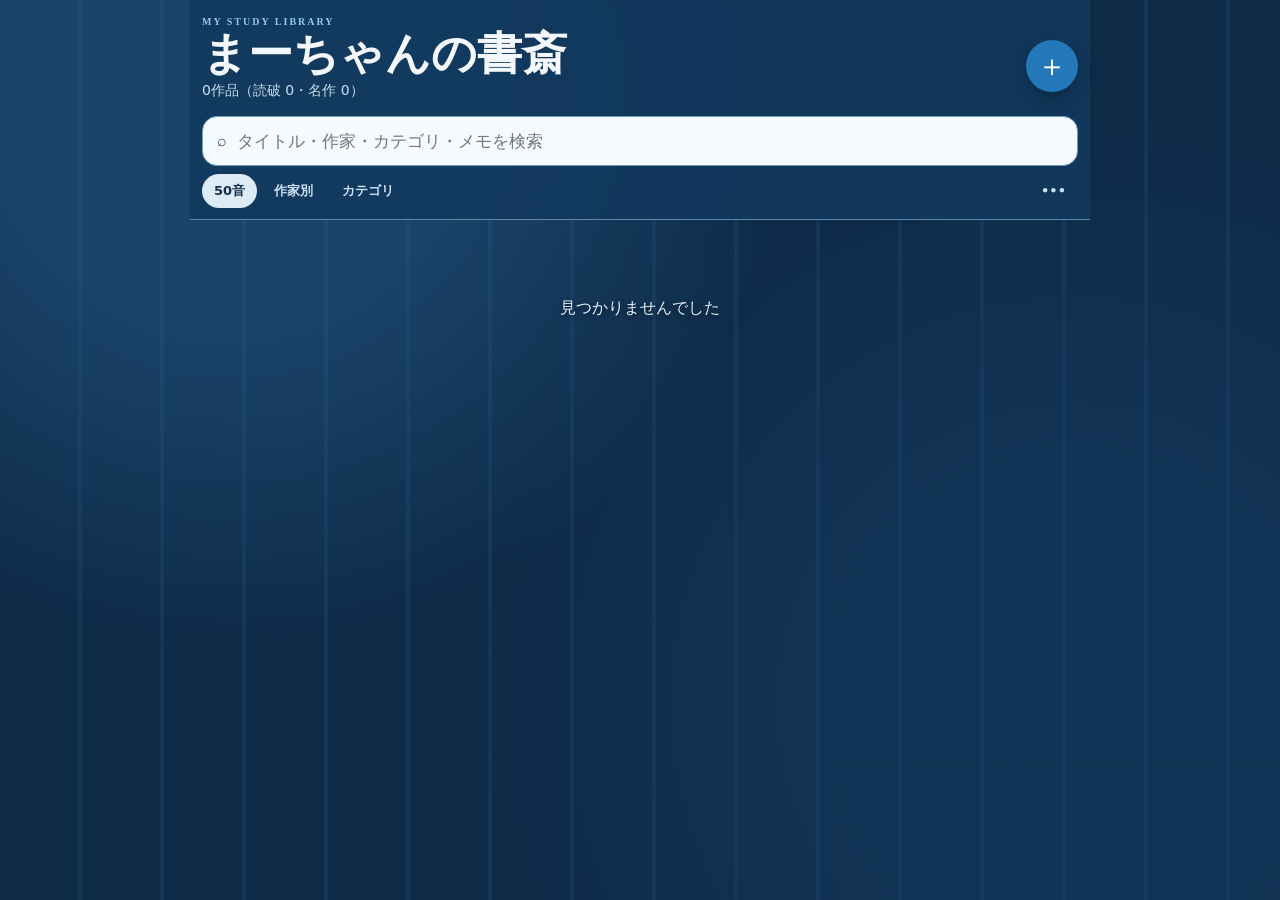
==== novel/index.html @ 9b1dfd7d "Add offline novel Android app" ====
<!doctype html>
<html lang="ja">
<head>
<meta charset="utf-8">
<meta name="viewport" content="width=device-width,initial-scale=1,viewport-fit=cover">
<meta name="theme-color" content="#173a63">
<title>まーちゃんの書斎</title>
<meta name="application-name" content="まーちゃんの書斎">
<link rel="icon" type="image/png" sizes="256x256" href="[data-uri]">
<meta name="gonbee-icon-marker" content="1">
<script src="xlsx.full.min.js"></script>
<style>
:root{
  --ink:#17324d;--muted:#61788f;--paper:#e9f2fa;--card:#f8fbff;
  --accent:#2477b8;--accent-dark:#155486;--line:#b7cde0;
  --navy:#102f50;--gold:#b8862b;--green:#347768
}
*{box-sizing:border-box}
html,body{margin:0;min-height:100%;color:var(--ink);font-family:"Hiragino Sans","Yu Gothic",system-ui,sans-serif}
body{
  background-color:#0d2b49;
  background-image:
    radial-gradient(circle at 18% 10%,#2d689a66 0 18%,transparent 42%),
    radial-gradient(circle at 84% 78%,#163f6766 0 20%,transparent 46%),
    repeating-linear-gradient(90deg,#0e2b48 0 78px,#123657 78px 82px);
  background-attachment:fixed
}
button,input,textarea{font:inherit}
button{cursor:pointer}
main{width:100%;max-width:900px;min-height:100dvh;margin:auto;padding-bottom:32px}
header{
  position:sticky;z-index:3;top:0;padding:calc(16px + env(safe-area-inset-top)) 12px 11px;
  color:#f4f8fc;background:#12395ee9;backdrop-filter:blur(16px);
  border-bottom:1px solid #5f86a8
}
.eyebrow{color:#8fc9f0;font:700 10px Georgia;letter-spacing:.2em}
.title{display:flex;align-items:center;justify-content:space-between;gap:8px;margin:3px 0 13px}
.title>div{min-width:0}
h1{margin:0;font:700 clamp(31px,7.5vw,45px)/1.08 Georgia,"Yu Mincho",serif;white-space:nowrap}
.title p{margin:3px 0;color:#c7dced;font-size:14px}
.add{
  flex:none;width:52px;height:52px;border:0;border-radius:50%;color:#fff;background:var(--accent);
  font-size:30px;box-shadow:0 8px 20px #071b2c77
}
.search{
  display:flex;align-items:center;gap:8px;height:50px;padding:0 14px;border:1px solid #769bb9;
  border-radius:15px;color:#244866;background:#f5faff
}
.search input{min-width:0;flex:1;border:0;outline:0;color:var(--ink);background:transparent;font-size:17px}
.toolbar{display:flex;align-items:center;justify-content:space-between;gap:8px;margin-top:8px}
.sort{display:flex;gap:5px;overflow-x:auto;scrollbar-width:none}
.sort::-webkit-scrollbar{display:none}
.sort button,.data{
  flex:none;padding:8px 12px;border:0;border-radius:99px;color:#cbe0f0;background:transparent;
  font-size:13px;font-weight:800
}
.sort .active{color:#14304a;background:#dcebf6}
#list{padding:6px 4px}
.group{
  margin:15px 8px 3px;color:#d8e9f6;font:700 14px "Yu Mincho",serif;
  letter-spacing:.06em;text-shadow:0 2px 4px #071a2c
}
.card{
  display:flex;align-items:center;gap:10px;min-height:84px;margin:6px 0;padding:9px 10px;
  border:1px solid var(--line);border-radius:18px;background:#f7fbfff4;
  box-shadow:0 9px 28px #061b2d66
}
.info{min-width:0;flex:1;display:flex;gap:10px;padding:5px 0;border:0;text-align:left;background:transparent}
.mark{width:5px;flex:none;border-radius:4px;background:var(--accent)}
.text{min-width:0;display:flex;flex-direction:column;justify-content:center}
.name-row{min-width:0;display:flex;align-items:center;flex-wrap:wrap;gap:6px}
.text strong,.text small{overflow:hidden;text-overflow:ellipsis}
.text strong{min-width:0;font-family:"Yu Mincho",Georgia,serif;font-size:19px;white-space:nowrap}
.text small{margin-top:5px;color:var(--muted);font-size:13px;white-space:nowrap}
.badge{flex:none;padding:3px 7px;border-radius:99px;color:#fff;font-style:normal;font-size:10px;font-weight:900}
.finished{background:var(--green)}
.masterpiece{color:#fff8dc;background:var(--gold)}
.part-checks{
  flex:none;display:flex;gap:3px;padding:5px;border:1px solid #a8c2d8;border-radius:12px;
  background:#e4f0f8
}
.part-checks label{
  display:grid;place-items:center;width:34px;height:39px;border-radius:8px;color:#4c6b83;
  background:#f7fbff;font-size:12px;font-weight:900
}
.part-checks label:has(input:checked){color:#fff;background:var(--accent-dark)}
.part-checks input{position:absolute;opacity:0;pointer-events:none}
.empty{padding:72px 10px;text-align:center;color:#e4f1fa;text-shadow:0 2px 5px #07192a}
dialog{
  width:min(calc(100% - 24px),520px);max-height:calc(100dvh - 22px);margin:auto auto 11px;padding:22px;
  overflow:auto;border:1px solid #8fb1cc;border-radius:25px;color:var(--ink);background:#edf6fc;
  box-shadow:0 24px 80px #04152588
}
dialog::backdrop{background:#07192ab8;backdrop-filter:blur(3px)}
.dh{display:flex;justify-content:space-between;align-items:start;margin-bottom:17px}
.dh h2{margin:0;font:700 27px Georgia,"Yu Mincho",serif}
.dh button{width:40px;height:40px;border:0;border-radius:50%;color:#244b6b;background:#d7e8f5;font-size:23px}
.field{display:block;margin:13px 0;color:#4f7089;font-size:13px;font-weight:800}
.field input,.field textarea{
  width:100%;margin-top:6px;padding:13px;border:1px solid #a9c4d9;border-radius:13px;
  color:var(--ink);background:#fbfdff;font-size:16px
}
.two-fields{display:grid;grid-template-columns:1fr 1fr;gap:10px}
.section-label{margin:18px 0 8px;color:#355d7b;font-size:13px;font-weight:900}
.check-grid{display:grid;grid-template-columns:repeat(3,1fr);gap:7px}
.check-grid.categories{grid-template-columns:repeat(2,1fr)}
.check-tile{
  display:flex;align-items:center;gap:7px;min-height:44px;padding:9px;border:1px solid #a9c4d9;
  border-radius:12px;background:#e3eff8;font-size:13px;font-weight:800
}
.check-tile input{width:19px;height:19px;accent-color:var(--accent)}
.status-fields{display:grid;grid-template-columns:1fr 1fr;gap:8px;margin-top:9px}
.status-fields .check-tile{min-height:50px;font-size:15px}
.primary,.danger,.import,.help{
  display:block;width:100%;margin-top:10px;padding:14px;border:0;border-radius:14px;
  text-align:center;font-weight:900
}
.primary{color:#fff;background:var(--accent)}
.danger{color:#a3323b;background:#ffe8ec}
.import,.help{color:#244c6b;background:#d9e9f5}
.import input{display:none}
.note{color:#55748c;font-size:13px;line-height:1.7}
.toast{
  position:fixed;z-index:10;left:50%;bottom:24px;transform:translateX(-50%);
  padding:11px 17px;border-radius:99px;color:#fff;background:#102f50ee;font-size:14px;white-space:nowrap
}
@media(max-width:480px){
  header{padding:calc(9px + env(safe-area-inset-top)) 8px 7px}
  .eyebrow{display:none}.title{margin:0 0 7px}h1{font-size:31px}.title p{font-size:13px}
  .add{width:48px;height:48px}.search{height:46px}.toolbar{margin-top:4px}
  .sort button,.data{padding:7px 10px;font-size:12px}#list{padding:3px 4px}
  .card{gap:7px;min-height:67px;margin:4px 0;padding:6px 7px}
  .text strong{font-size:17px}.text small{font-size:12px}
  .part-checks{gap:2px;padding:3px}.part-checks label{width:29px;height:36px;font-size:11px}
  dialog{width:calc(100% - 16px);padding:19px}.dh h2{font-size:28px}
  .field{font-size:14px}.field input,.field textarea{padding:13px;font-size:17px}
  .two-fields{grid-template-columns:1fr}.check-grid.categories{grid-template-columns:1fr 1fr}
}
@media(max-width:360px){
  .part-checks label{width:26px}.text strong{font-size:16px}.badge{padding:2px 5px}
}
</style>
</head>
<body><main>
<header>
  <div class="eyebrow">MY STUDY LIBRARY</div>
  <div class="title"><div><h1>まーちゃんの書斎</h1><p id="summary"></p></div><button class="add" onclick="openEdit()" aria-label="作品を追加">＋</button></div>
  <label class="search">⌕ <input id="search" placeholder="タイトル・作家・カテゴリ・メモを検索" oninput="render()"></label>
  <div class="toolbar">
    <div class="sort">
      <button data-sort="kana" class="active">50音</button>
      <button data-sort="author">作家別</button>
      <button data-sort="category">カテゴリ</button>
    </div>
    <button class="data" onclick="dataDialog.showModal()" aria-label="データ管理">•••</button>
  </div>
</header>
<div id="list"></div>
</main>

<dialog id="editDialog">
  <div class="dh"><h2 id="dialogTitle">作品を追加</h2><button onclick="editDialog.close()" aria-label="閉じる">×</button></div>
  <label class="field">タイトル<input id="title" autocomplete="off"></label>
  <label class="field">タイトルのよみ（50音順に使用）<input id="titleKana" placeholder="例：こころ" autocomplete="off"></label>
  <div class="two-fields">
    <label class="field">作家<input id="author" autocomplete="off"></label>
    <label class="field">作家のよみ<input id="authorKana" placeholder="例：なつめ そうせき" autocomplete="off"></label>
  </div>
  <div class="section-label">分冊</div>
  <div class="check-grid">
    <label class="check-tile"><input id="partUpper" type="checkbox"><span>上巻</span></label>
    <label class="check-tile"><input id="partMiddle" type="checkbox"><span>中巻</span></label>
    <label class="check-tile"><input id="partLower" type="checkbox"><span>下巻</span></label>
  </div>
  <div class="section-label">カテゴリ（複数選択可）</div>
  <div id="categoryChoices" class="check-grid categories"></div>
  <div class="status-fields">
    <label class="check-tile"><input id="masterpiece" type="checkbox"><span>名作</span></label>
    <label class="check-tile"><input id="finished" type="checkbox"><span>読破</span></label>
  </div>
  <label class="field">メモ<textarea id="memo" rows="2"></textarea></label>
  <div class="section-label">出版社（複数選択可）</div>
  <div id="publisherChoices" class="check-grid categories"></div>
  <label class="field">その他の出版社・自由記載<input id="publisherOther" placeholder="一覧にない出版社など"></label>
  <label class="field">詳細<textarea id="details" rows="3" placeholder="感想・貸出先などを自由に入力"></textarea></label>
  <button class="primary" onclick="save()">保存</button>
  <button id="deleteBtn" class="danger" onclick="removeItem()">この作品を削除</button>
</dialog>

<dialog id="dataDialog">
  <div class="dh"><h2>データ管理</h2><button onclick="dataDialog.close()" aria-label="閉じる">×</button></div>
  <p class="note">作品データはこの端末内へ自動保存されます。漫画版とは別の領域です。機種変更や再インストールの前にはバックアップを保存してください。</p>
  <button class="primary" onclick="backup()">端末へバックアップを保存</button>
  <label class="import">バックアップを読み込む<input type="file" accept=".json,application/json" onchange="restore(event)"></label>
  <label class="import">Excelから作品を追加<input type="file" accept=".xlsx,.xls,.csv,application/vnd.openxmlformats-officedocument.spreadsheetml.sheet,application/vnd.ms-excel,text/csv" onchange="importExcel(event)"></label>
  <p class="note">Excelは1列目だけでも読み込めます。見出しを付ける場合は「タイトル、作家、タイトルよみ、作家よみ、カテゴリ、出版社、上巻、中巻、下巻、名作、読破、メモ、詳細」に対応します。</p>
  <button class="help" onclick="alert('通常データは端末内へ自動保存されます。バックアップは日付入りのJSONファイルとして保存できます。Excelの作品は現在の一覧へ追加され、同じタイトルと作家の重複は除外されます。')">データ管理の使い方</button>
</dialog>
<div id="toast" class="toast" hidden></div>

<script>
const KEY="novel-study-mobile-v1";
const CATEGORY_OPTIONS=[
  "文学","恋愛","ミステリー","SF","ファンタジー","歴史・時代","ホラー",
  "青春","冒険","エッセイ","ノンフィクション","児童・YA","その他"
];
const PUBLISHER_OPTIONS=[
  "新潮社","文藝春秋","講談社","集英社","小学館","KADOKAWA","幻冬舎",
  "中央公論新社","早川書房","東京創元社","筑摩書房","岩波書店",
  "河出書房新社","徳間書店","光文社","双葉社","宝島社","PHP研究所","ポプラ社"
];
let items=[];
try{
  const saved=JSON.parse(localStorage.getItem(KEY));
  if(Array.isArray(saved))items=saved.map(normalizeItem);
}catch{}
let sort="kana",editing=null,cloudSaveTimer,timer;

const $=id=>document.getElementById(id);
const esc=s=>String(s??"").replace(/[&<>"']/g,c=>({"&":"&amp;","<":"&lt;",">":"&gt;",'"':"&quot;","'":"&#39;"}[c]));
const newId=()=>globalThis.crypto?.randomUUID?.()||("novel-"+Date.now()+"-"+Math.random().toString(36).slice(2));
const now=()=>new Date().toISOString();
const text=v=>String(v??"").trim();
const bool=v=>{
  if(typeof v==="boolean")return v;
  return /^(1|true|yes|y|on|○|〇|済|あり|有|読破|読了)$/i.test(text(v));
};
function normalizeItem(x={}){
  return{
    id:text(x.id)||newId(),title:text(x.title),titleKana:text(x.titleKana),
    author:text(x.author),authorKana:text(x.authorKana),memo:text(x.memo),details:text(x.details),
    categories:Array.isArray(x.categories)?[...new Set(x.categories.map(text).filter(Boolean))]:[],
    publishers:Array.isArray(x.publishers)?[...new Set(x.publishers.map(text).filter(Boolean))]:[],
    publisherOther:text(x.publisherOther||x.publisher),
    partUpper:!!x.partUpper,partMiddle:!!x.partMiddle,partLower:!!x.partLower,
    masterpiece:!!x.masterpiece,finished:!!(x.finished??x.completed),
    updatedAt:text(x.updatedAt)||now()
  };
}
function allCategories(){
  return[...new Set([...CATEGORY_OPTIONS,...items.flatMap(x=>x.categories||[])])];
}
function persist(){
  try{localStorage.setItem(KEY,JSON.stringify(items))}catch{}
  if(globalThis.google?.script?.run){
    clearTimeout(cloudSaveTimer);
    cloudSaveTimer=setTimeout(()=>google.script.run
      .withSuccessHandler(()=>toast("保存しました"))
      .withFailureHandler(()=>toast("保存に失敗しました"))
      .saveItems(items),120);
  }
}
function loadFromCloud(){
  if(!globalThis.google?.script?.run)return;
  google.script.run.withSuccessHandler(saved=>{
    if(Array.isArray(saved)&&saved.length){
      items=saved.map(normalizeItem);
      try{localStorage.setItem(KEY,JSON.stringify(items))}catch{}
      render();toast("保存データを読み込みました");
    }else if(items.length){
      persist();
    }
  }).withFailureHandler(()=>toast("保存データを読み込めませんでした")).loadItems();
}
function sortKey(x,mode){
  if(mode==="author")return x.authorKana||x.author||"（作家未登録）";
  if(mode==="category")return x.categories?.[0]||"未分類";
  return x.titleKana||x.title;
}
function groupKey(x){
  if(sort==="author")return x.author||"作家未登録";
  if(sort==="category")return x.categories?.[0]||"未分類";
  return"";
}
function render(){
  const q=$("search").value.trim().toLowerCase();
  let shown=items.filter(x=>[
    x.title,x.titleKana,x.author,x.authorKana,(x.categories||[]).join(" "),
    (x.publishers||[]).join(" "),x.publisherOther,x.memo,x.details
  ].join(" ").toLowerCase().includes(q));
  shown.sort((a,b)=>{
    const first=sortKey(a,sort).localeCompare(sortKey(b,sort),"ja");
    return first||sortKey(a,"kana").localeCompare(sortKey(b,"kana"),"ja");
  });
  const finished=items.filter(x=>x.finished).length;
  const masterpieces=items.filter(x=>x.masterpiece).length;
  $("summary").textContent=`${items.length}作品（読破 ${finished}・名作 ${masterpieces}）`;
  let previous="";
  $("list").innerHTML=shown.length?shown.map(x=>{
    const group=groupKey(x);
    const heading=group&&group!==previous?`<div class="group">${esc(group)}</div>`:"";
    previous=group;
    const sub=[
      x.author||"作家未登録",
      x.categories?.length?x.categories.join("・"):"未分類",
      [...(x.publishers||[]),x.publisherOther].filter(Boolean).join("・")||"出版社未登録",
      x.memo||x.details||"メモなし"
    ].join(" ・ ");
    return`${heading}<article class="card" data-id="${esc(x.id)}">
      <button class="info edit-item" aria-label="${esc(x.title)}を編集">
        <span class="mark"></span><span class="text">
          <span class="name-row"><strong>${esc(x.title)}</strong>
            ${x.masterpiece?'<em class="badge masterpiece">名作</em>':""}
            ${x.finished?'<em class="badge finished">読破</em>':""}
          </span>
          <small>${esc(sub)}</small>
        </span>
      </button>
      <div class="part-checks" aria-label="分冊">
        ${partCheckbox("partUpper","上",x.partUpper)}
        ${partCheckbox("partMiddle","中",x.partMiddle)}
        ${partCheckbox("partLower","下",x.partLower)}
      </div>
    </article>`;
  }).join(""):'<div class="empty">見つかりませんでした</div>';
  document.querySelectorAll(".edit-item").forEach(button=>{
    button.onclick=()=>openEdit(button.closest("[data-id]").dataset.id);
  });
  document.querySelectorAll(".part-checks input").forEach(input=>{
    input.onchange=()=>{
      const card=input.closest("[data-id]");
      togglePart(card.dataset.id,input.dataset.part,input.checked);
    };
  });
}
function partCheckbox(part,label,checked){
  return`<label><input type="checkbox" data-part="${part}" ${checked?"checked":""}><span>${label}</span></label>`;
}
document.querySelectorAll("[data-sort]").forEach(button=>{
  button.onclick=()=>{
    sort=button.dataset.sort;
    document.querySelectorAll("[data-sort]").forEach(x=>x.classList.toggle("active",x===button));
    render();
  };
});
function togglePart(id,part,checked){
  items=items.map(x=>x.id===id?{...x,[part]:checked,updatedAt:now()}:x);
  persist();render();
}
function renderCategoryChoices(selected=[]){
  const chosen=new Set(selected);
  $("categoryChoices").innerHTML=allCategories().map((category,i)=>
    `<label class="check-tile"><input type="checkbox" value="${esc(category)}" ${chosen.has(category)?"checked":""}><span>${esc(category)}</span></label>`
  ).join("");
}
function renderPublisherChoices(selected=[]){
  const chosen=new Set(selected);
  $("publisherChoices").innerHTML=PUBLISHER_OPTIONS.map(publisher=>
    `<label class="check-tile"><input type="checkbox" value="${esc(publisher)}" ${chosen.has(publisher)?"checked":""}><span>${esc(publisher)}</span></label>`
  ).join("");
}
function toHiragana(value){
  return String(value||"").replace(/[\u30a1-\u30f6]/g,ch=>
    String.fromCharCode(ch.charCodeAt(0)-0x60)
  );
}
function connectImeReading(sourceId,readingId){
  const source=$(sourceId),reading=$(readingId);
  let lastKana="";
  source.addEventListener("compositionupdate",event=>{
    const candidate=String(event.data||"");
    if(candidate&&/^[\p{Script=Hiragana}\p{Script=Katakana}ー・\s]+$/u.test(candidate)){
      lastKana=toHiragana(candidate);
    }
  });
  source.addEventListener("compositionend",()=>{
    if(!reading.value.trim()&&lastKana)reading.value=lastKana;
    lastKana="";
  });
}
function openEdit(id){
  editing=items.find(x=>x.id===id)||null;
  $("dialogTitle").textContent=editing?"作品を編集":"作品を追加";
  $("title").value=editing?.title||"";
  $("titleKana").value=editing?.titleKana||"";
  $("author").value=editing?.author||"";
  $("authorKana").value=editing?.authorKana||"";
  $("partUpper").checked=!!editing?.partUpper;
  $("partMiddle").checked=!!editing?.partMiddle;
  $("partLower").checked=!!editing?.partLower;
  $("masterpiece").checked=!!editing?.masterpiece;
  $("finished").checked=!!editing?.finished;
  $("memo").value=editing?.memo||"";
  $("details").value=editing?.details||"";
  $("publisherOther").value=editing?.publisherOther||"";
  renderCategoryChoices(editing?.categories||[]);
  renderPublisherChoices(editing?.publishers||[]);
  $("deleteBtn").hidden=!editing;
  editDialog.showModal();
  setTimeout(()=>$("title").focus(),0);
}
function save(){
  const title=text($("title").value);
  if(!title)return toast("タイトルを入力してください");
  const value=normalizeItem({
    ...(editing||{}),id:editing?.id||newId(),title,
    titleKana:text($("titleKana").value),author:text($("author").value),
    authorKana:text($("authorKana").value),
    categories:[...document.querySelectorAll("#categoryChoices input:checked")].map(x=>x.value),
    publishers:[...document.querySelectorAll("#publisherChoices input:checked")].map(x=>x.value),
    publisherOther:text($("publisherOther").value),
    partUpper:$("partUpper").checked,partMiddle:$("partMiddle").checked,partLower:$("partLower").checked,
    masterpiece:$("masterpiece").checked,finished:$("finished").checked,
    memo:text($("memo").value),details:text($("details").value),updatedAt:now()
  });
  if(editing)items=items.map(x=>x.id===editing.id?value:x);
  else items.unshift(value);
  persist();editDialog.close();render();toast("保存しました");
}
function removeItem(){
  if(editing&&confirm(`「${editing.title}」を削除しますか？`)){
    items=items.filter(x=>x.id!==editing.id);
    persist();editDialog.close();render();toast("削除しました");
  }
}
function backupData(){
  return{
    app:"まーちゃんの書斎",version:1,exportedAt:now(),
    items:items.map(normalizeItem)
  };
}
function backupCloud(){
  if(!globalThis.google?.script?.run)return toast("クラウドに接続できません");
  toast("バックアップを保存中です");
  google.script.run.withSuccessHandler(r=>toast(`${r.name} を保存しました`))
    .withFailureHandler(()=>toast("バックアップに失敗しました"))
    .backupToStore(backupData());
}
function restoreLatestCloud(){
  if(!globalThis.google?.script?.run)return toast("クラウドに接続できません");
  google.script.run.withSuccessHandler(r=>{
    if(!r||!Array.isArray(r.items))return toast("バックアップがありません");
    if(confirm(`${r.name}（${r.items.length}作品）から復元しますか？`)){
      items=r.items.map(normalizeItem);persist();render();dataDialog.close();toast("バックアップを復元しました");
    }
  }).withFailureHandler(()=>toast("バックアップを読み込めません")).loadLatestBackup();
}
async function backup(){
  const data=backupData(),date=new Date().toLocaleDateString("sv-SE");
  const name=`書斎_${date}_バックアップ.json`;
  const blob=new Blob([JSON.stringify(data,null,2)],{type:"application/json"});
  if(globalThis.AndroidBackup?.saveBackup){
    AndroidBackup.saveBackup(JSON.stringify(data,null,2),name);
    toast("バックアップの保存先を選んでください");
    return;
  }
  const file=new File([blob],name,{type:"application/json"});
  const shareData={files:[file],title:"まーちゃんの書斎 バックアップ"};
  const android=/Android/i.test(navigator.userAgent);
  if(navigator.canShare&&navigator.canShare(shareData)){
    try{await navigator.share(shareData);toast("共有・保存しました");return}
    catch(e){if(e.name==="AbortError")return;if(android){toast("バックアップを保存できませんでした");return}}
  }
  if(android){toast("バックアップを保存できませんでした");return}
  try{
    const a=document.createElement("a"),url=URL.createObjectURL(blob);
    a.href=url;a.download=name;document.body.appendChild(a);a.click();a.remove();
    setTimeout(()=>URL.revokeObjectURL(url),1000);toast("ダウンロードしました");
  }catch{toast("クラウドバックアップをご利用ください")}
}
async function restore(event){
  try{
    const file=event.target.files?.[0];
    if(!file)throw 0;
    const parsed=JSON.parse(await file.text());
    if(parsed.app&&parsed.app!=="まーちゃんの書斎"){
      event.target.value="";
      return toast("これは小説版のバックアップではありません");
    }
    if(!Array.isArray(parsed.items))throw 0;
    const restored=parsed.items.filter(x=>x&&x.title).map(normalizeItem);
    if(confirm(`${restored.length}作品のバックアップで現在のデータを置き換えますか？`)){
      items=restored;persist();render();dataDialog.close();toast("バックアップを復元しました");
    }
  }catch{toast("このファイルは読み込めません")}
  event.target.value="";
}
const HEADERS={
  title:["タイトル","作品名","書名","title"],
  author:["作家","著者","作者","author"],
  titleKana:["タイトルよみ","タイトル読み","よみ","ふりがな","titlekana"],
  authorKana:["作家よみ","作家読み","著者よみ","著者読み","authorkana"],
  categories:["カテゴリ","カテゴリー","ジャンル","category"],
  partUpper:["上巻","上"],partMiddle:["中巻","中"],partLower:["下巻","下"],
  masterpiece:["名作"],finished:["読破","読了"],
  memo:["メモ","memo"],details:["詳細","備考","details"],
  publishers:["出版社","発行元","publisher","publishers"],
  publisherOther:["出版社自由記載","その他出版社","publisherother"]
};
function headerMap(row){
  const result={};
  row.forEach((value,index)=>{
    const key=text(value).replace(/[\s　_-]/g,"").toLowerCase();
    for(const [field,aliases] of Object.entries(HEADERS)){
      if(aliases.some(alias=>alias.replace(/[\s　_-]/g,"").toLowerCase()===key))result[field]=index;
    }
  });
  return result;
}
function cell(row,map,field,fallback=""){
  const index=map[field];
  return index===undefined?fallback:row[index];
}
function parseCategories(value){
  return[...new Set(text(value).split(/[、,，／/|]+/).map(text).filter(Boolean))];
}
async function importExcel(event){
  try{
    const file=event.target.files?.[0];
    if(!file)throw 0;
    let rows=[];
    if(/\.csv$/i.test(file.name)){
      if(globalThis.XLSX){
        const book=XLSX.read(await file.arrayBuffer(),{type:"array"});
        rows=XLSX.utils.sheet_to_json(book.Sheets[book.SheetNames[0]],{header:1,defval:""});
      }else{
        rows=(await file.text()).split(/\r?\n/).map(line=>line.split(","));
      }
    }else{
      if(!globalThis.XLSX)throw new Error("Excel読込ライブラリを読み込めません");
      const book=XLSX.read(await file.arrayBuffer(),{type:"array"});
      rows=XLSX.utils.sheet_to_json(book.Sheets[book.SheetNames[0]],{header:1,defval:""});
    }
    rows=rows.filter(row=>Array.isArray(row)&&row.some(value=>text(value)));
    if(!rows.length)throw 0;
    let map=headerMap(rows[0]);
    const hasHeader=map.title!==undefined;
    if(!hasHeader)map={title:0,author:1};
    const imported=(hasHeader?rows.slice(1):rows).map(row=>normalizeItem({
      id:newId(),title:text(cell(row,map,"title")),author:text(cell(row,map,"author")),
      titleKana:text(cell(row,map,"titleKana")),authorKana:text(cell(row,map,"authorKana")),
      categories:parseCategories(cell(row,map,"categories")),
      publishers:parseCategories(cell(row,map,"publishers")),
      publisherOther:text(cell(row,map,"publisherOther")),
      partUpper:bool(cell(row,map,"partUpper")),partMiddle:bool(cell(row,map,"partMiddle")),
      partLower:bool(cell(row,map,"partLower")),masterpiece:bool(cell(row,map,"masterpiece")),
      finished:bool(cell(row,map,"finished")),memo:text(cell(row,map,"memo")),
      details:text(cell(row,map,"details")),updatedAt:now()
    })).filter(x=>x.title);
    const existing=new Set(items.map(x=>(x.title+"\u0000"+x.author).toLocaleLowerCase("ja")));
    const unique=imported.filter(x=>{
      const key=(x.title+"\u0000"+x.author).toLocaleLowerCase("ja");
      if(existing.has(key))return false;
      existing.add(key);return true;
    });
    if(!unique.length)return toast("追加できる新しい作品がありません");
    const skipped=imported.length-unique.length;
    const message=`${unique.length}作品を追加しますか？${skipped?`（重複 ${skipped}件を除外）`:""}`;
    if(confirm(message)){
      items=[...unique,...items];persist();render();dataDialog.close();
      toast(`${unique.length}作品を追加しました`);
    }
  }catch(error){
    toast(error?.message||"Excelファイルを読み込めません");
  }
  event.target.value="";
}
function toast(message){
  clearTimeout(timer);$("toast").textContent=message;$("toast").hidden=false;
  timer=setTimeout(()=>$("toast").hidden=true,2000);
}
connectImeReading("title","titleKana");
connectImeReading("author","authorKana");
render();
loadFromCloud();
</script>
</body>
</html>
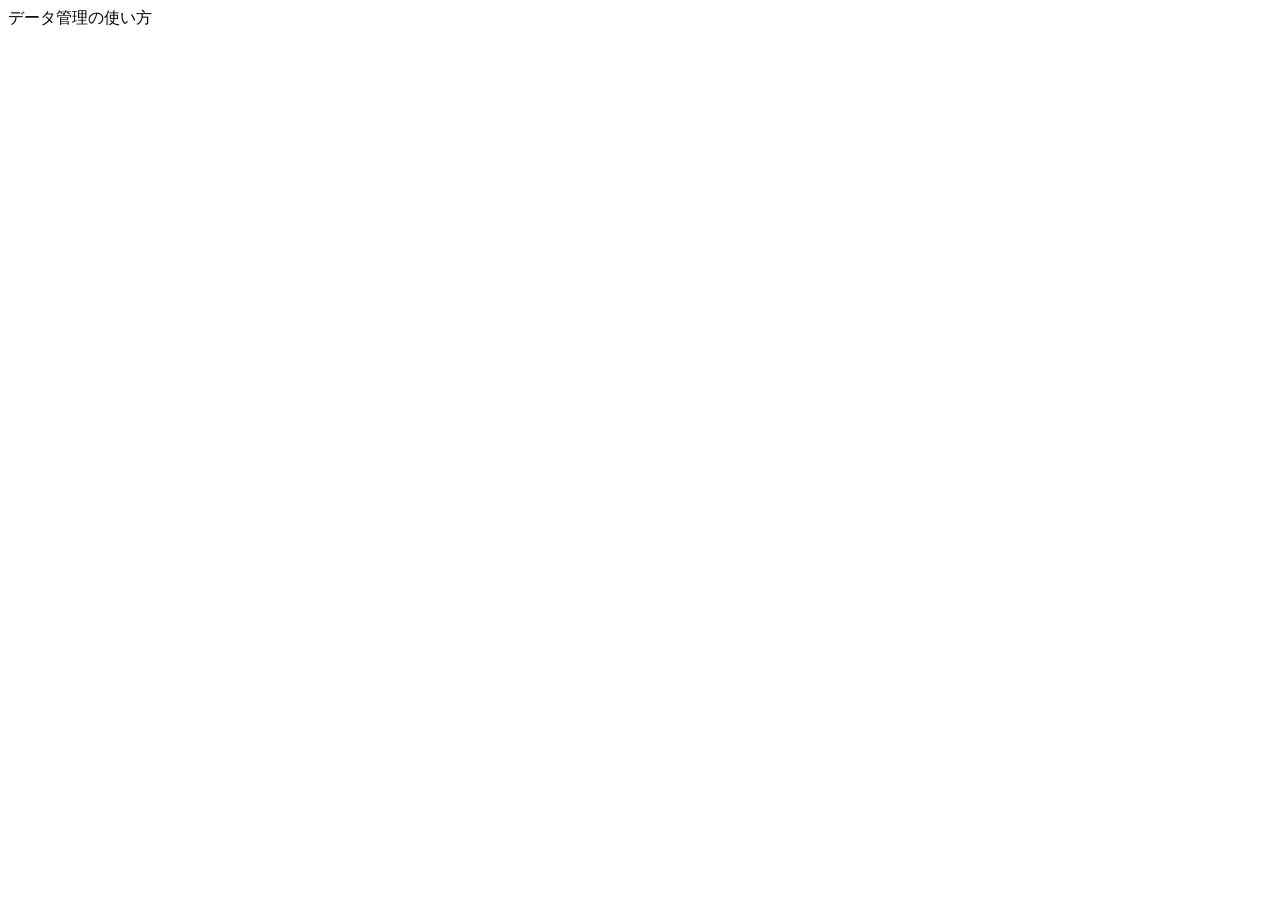
==== commit a38c3fcd: "書斎データの再起動時読込と永続保存を修正" ====
--- a/novel/index.html
+++ b/novel/index.html
@@ -6,195 +6,7 @@
 <meta name="theme-color" content="#173a63">
 <title>まーちゃんの書斎</title>
 <meta name="application-name" content="まーちゃんの書斎">
-<link rel="icon" type="image/png" sizes="256x256" href="[data-uri]">
-<meta name="gonbee-icon-marker" content="1">
-<script src="xlsx.full.min.js"></script>
-<style>
-:root{
-  --ink:#17324d;--muted:#61788f;--paper:#e9f2fa;--card:#f8fbff;
-  --accent:#2477b8;--accent-dark:#155486;--line:#b7cde0;
-  --navy:#102f50;--gold:#b8862b;--green:#347768
-}
-*{box-sizing:border-box}
-html,body{margin:0;min-height:100%;color:var(--ink);font-family:"Hiragino Sans","Yu Gothic",system-ui,sans-serif}
-body{
-  background-color:#0d2b49;
-  background-image:
-    radial-gradient(circle at 18% 10%,#2d689a66 0 18%,transparent 42%),
-    radial-gradient(circle at 84% 78%,#163f6766 0 20%,transparent 46%),
-    repeating-linear-gradient(90deg,#0e2b48 0 78px,#123657 78px 82px);
-  background-attachment:fixed
-}
-button,input,textarea{font:inherit}
-button{cursor:pointer}
-main{width:100%;max-width:900px;min-height:100dvh;margin:auto;padding-bottom:32px}
-header{
-  position:sticky;z-index:3;top:0;padding:calc(16px + env(safe-area-inset-top)) 12px 11px;
-  color:#f4f8fc;background:#12395ee9;backdrop-filter:blur(16px);
-  border-bottom:1px solid #5f86a8
-}
-.eyebrow{color:#8fc9f0;font:700 10px Georgia;letter-spacing:.2em}
-.title{display:flex;align-items:center;justify-content:space-between;gap:8px;margin:3px 0 13px}
-.title>div{min-width:0}
-h1{margin:0;font:700 clamp(31px,7.5vw,45px)/1.08 Georgia,"Yu Mincho",serif;white-space:nowrap}
-.title p{margin:3px 0;color:#c7dced;font-size:14px}
-.add{
-  flex:none;width:52px;height:52px;border:0;border-radius:50%;color:#fff;background:var(--accent);
-  font-size:30px;box-shadow:0 8px 20px #071b2c77
-}
-.search{
-  display:flex;align-items:center;gap:8px;height:50px;padding:0 14px;border:1px solid #769bb9;
-  border-radius:15px;color:#244866;background:#f5faff
-}
-.search input{min-width:0;flex:1;border:0;outline:0;color:var(--ink);background:transparent;font-size:17px}
-.toolbar{display:flex;align-items:center;justify-content:space-between;gap:8px;margin-top:8px}
-.sort{display:flex;gap:5px;overflow-x:auto;scrollbar-width:none}
-.sort::-webkit-scrollbar{display:none}
-.sort button,.data{
-  flex:none;padding:8px 12px;border:0;border-radius:99px;color:#cbe0f0;background:transparent;
-  font-size:13px;font-weight:800
-}
-.sort .active{color:#14304a;background:#dcebf6}
-#list{padding:6px 4px}
-.group{
-  margin:15px 8px 3px;color:#d8e9f6;font:700 14px "Yu Mincho",serif;
-  letter-spacing:.06em;text-shadow:0 2px 4px #071a2c
-}
-.card{
-  display:flex;align-items:center;gap:10px;min-height:84px;margin:6px 0;padding:9px 10px;
-  border:1px solid var(--line);border-radius:18px;background:#f7fbfff4;
-  box-shadow:0 9px 28px #061b2d66
-}
-.info{min-width:0;flex:1;display:flex;gap:10px;padding:5px 0;border:0;text-align:left;background:transparent}
-.mark{width:5px;flex:none;border-radius:4px;background:var(--accent)}
-.text{min-width:0;display:flex;flex-direction:column;justify-content:center}
-.name-row{min-width:0;display:flex;align-items:center;flex-wrap:wrap;gap:6px}
-.text strong,.text small{overflow:hidden;text-overflow:ellipsis}
-.text strong{min-width:0;font-family:"Yu Mincho",Georgia,serif;font-size:19px;white-space:nowrap}
-.text small{margin-top:5px;color:var(--muted);font-size:13px;white-space:nowrap}
-.badge{flex:none;padding:3px 7px;border-radius:99px;color:#fff;font-style:normal;font-size:10px;font-weight:900}
-.finished{background:var(--green)}
-.masterpiece{color:#fff8dc;background:var(--gold)}
-.part-checks{
-  flex:none;display:flex;gap:3px;padding:5px;border:1px solid #a8c2d8;border-radius:12px;
-  background:#e4f0f8
-}
-.part-checks label{
-  display:grid;place-items:center;width:34px;height:39px;border-radius:8px;color:#4c6b83;
-  background:#f7fbff;font-size:12px;font-weight:900
-}
-.part-checks label:has(input:checked){color:#fff;background:var(--accent-dark)}
-.part-checks input{position:absolute;opacity:0;pointer-events:none}
-.empty{padding:72px 10px;text-align:center;color:#e4f1fa;text-shadow:0 2px 5px #07192a}
-dialog{
-  width:min(calc(100% - 24px),520px);max-height:calc(100dvh - 22px);margin:auto auto 11px;padding:22px;
-  overflow:auto;border:1px solid #8fb1cc;border-radius:25px;color:var(--ink);background:#edf6fc;
-  box-shadow:0 24px 80px #04152588
-}
-dialog::backdrop{background:#07192ab8;backdrop-filter:blur(3px)}
-.dh{display:flex;justify-content:space-between;align-items:start;margin-bottom:17px}
-.dh h2{margin:0;font:700 27px Georgia,"Yu Mincho",serif}
-.dh button{width:40px;height:40px;border:0;border-radius:50%;color:#244b6b;background:#d7e8f5;font-size:23px}
-.field{display:block;margin:13px 0;color:#4f7089;font-size:13px;font-weight:800}
-.field input,.field textarea{
-  width:100%;margin-top:6px;padding:13px;border:1px solid #a9c4d9;border-radius:13px;
-  color:var(--ink);background:#fbfdff;font-size:16px
-}
-.two-fields{display:grid;grid-template-columns:1fr 1fr;gap:10px}
-.section-label{margin:18px 0 8px;color:#355d7b;font-size:13px;font-weight:900}
-.check-grid{display:grid;grid-template-columns:repeat(3,1fr);gap:7px}
-.check-grid.categories{grid-template-columns:repeat(2,1fr)}
-.check-tile{
-  display:flex;align-items:center;gap:7px;min-height:44px;padding:9px;border:1px solid #a9c4d9;
-  border-radius:12px;background:#e3eff8;font-size:13px;font-weight:800
-}
-.check-tile input{width:19px;height:19px;accent-color:var(--accent)}
-.status-fields{display:grid;grid-template-columns:1fr 1fr;gap:8px;margin-top:9px}
-.status-fields .check-tile{min-height:50px;font-size:15px}
-.primary,.danger,.import,.help{
-  display:block;width:100%;margin-top:10px;padding:14px;border:0;border-radius:14px;
-  text-align:center;font-weight:900
-}
-.primary{color:#fff;background:var(--accent)}
-.danger{color:#a3323b;background:#ffe8ec}
-.import,.help{color:#244c6b;background:#d9e9f5}
-.import input{display:none}
-.note{color:#55748c;font-size:13px;line-height:1.7}
-.toast{
-  position:fixed;z-index:10;left:50%;bottom:24px;transform:translateX(-50%);
-  padding:11px 17px;border-radius:99px;color:#fff;background:#102f50ee;font-size:14px;white-space:nowrap
-}
-@media(max-width:480px){
-  header{padding:calc(9px + env(safe-area-inset-top)) 8px 7px}
-  .eyebrow{display:none}.title{margin:0 0 7px}h1{font-size:31px}.title p{font-size:13px}
-  .add{width:48px;height:48px}.search{height:46px}.toolbar{margin-top:4px}
-  .sort button,.data{padding:7px 10px;font-size:12px}#list{padding:3px 4px}
-  .card{gap:7px;min-height:67px;margin:4px 0;padding:6px 7px}
-  .text strong{font-size:17px}.text small{font-size:12px}
-  .part-checks{gap:2px;padding:3px}.part-checks label{width:29px;height:36px;font-size:11px}
-  dialog{width:calc(100% - 16px);padding:19px}.dh h2{font-size:28px}
-  .field{font-size:14px}.field input,.field textarea{padding:13px;font-size:17px}
-  .two-fields{grid-template-columns:1fr}.check-grid.categories{grid-template-columns:1fr 1fr}
-}
-@media(max-width:360px){
-  .part-checks label{width:26px}.text strong{font-size:16px}.badge{padding:2px 5px}
-}
-</style>
-</head>
-<body><main>
-<header>
-  <div class="eyebrow">MY STUDY LIBRARY</div>
-  <div class="title"><div><h1>まーちゃんの書斎</h1><p id="summary"></p></div><button class="add" onclick="openEdit()" aria-label="作品を追加">＋</button></div>
-  <label class="search">⌕ <input id="search" placeholder="タイトル・作家・カテゴリ・メモを検索" oninput="render()"></label>
-  <div class="toolbar">
-    <div class="sort">
-      <button data-sort="kana" class="active">50音</button>
-      <button data-sort="author">作家別</button>
-      <button data-sort="category">カテゴリ</button>
-    </div>
-    <button class="data" onclick="dataDialog.showModal()" aria-label="データ管理">•••</button>
-  </div>
-</header>
-<div id="list"></div>
-</main>
-
-<dialog id="editDialog">
-  <div class="dh"><h2 id="dialogTitle">作品を追加</h2><button onclick="editDialog.close()" aria-label="閉じる">×</button></div>
-  <label class="field">タイトル<input id="title" autocomplete="off"></label>
-  <label class="field">タイトルのよみ（50音順に使用）<input id="titleKana" placeholder="例：こころ" autocomplete="off"></label>
-  <div class="two-fields">
-    <label class="field">作家<input id="author" autocomplete="off"></label>
-    <label class="field">作家のよみ<input id="authorKana" placeholder="例：なつめ そうせき" autocomplete="off"></label>
-  </div>
-  <div class="section-label">分冊</div>
-  <div class="check-grid">
-    <label class="check-tile"><input id="partUpper" type="checkbox"><span>上巻</span></label>
-    <label class="check-tile"><input id="partMiddle" type="checkbox"><span>中巻</span></label>
-    <label class="check-tile"><input id="partLower" type="checkbox"><span>下巻</span></label>
-  </div>
-  <div class="section-label">カテゴリ（複数選択可）</div>
-  <div id="categoryChoices" class="check-grid categories"></div>
-  <div class="status-fields">
-    <label class="check-tile"><input id="masterpiece" type="checkbox"><span>名作</span></label>
-    <label class="check-tile"><input id="finished" type="checkbox"><span>読破</span></label>
-  </div>
-  <label class="field">メモ<textarea id="memo" rows="2"></textarea></label>
-  <div class="section-label">出版社（複数選択可）</div>
-  <div id="publisherChoices" class="check-grid categories"></div>
-  <label class="field">その他の出版社・自由記載<input id="publisherOther" placeholder="一覧にない出版社など"></label>
-  <label class="field">詳細<textarea id="details" rows="3" placeholder="感想・貸出先などを自由に入力"></textarea></label>
-  <button class="primary" onclick="save()">保存</button>
-  <button id="deleteBtn" class="danger" onclick="removeItem()">この作品を削除</button>
-</dialog>
-
-<dialog id="dataDialog">
-  <div class="dh"><h2>データ管理</h2><button onclick="dataDialog.close()" aria-label="閉じる">×</button></div>
-  <p class="note">作品データはこの端末内へ自動保存されます。漫画版とは別の領域です。機種変更や再インストールの前にはバックアップを保存してください。</p>
-  <button class="primary" onclick="backup()">端末へバックアップを保存</button>
-  <label class="import">バックアップを読み込む<input type="file" accept=".json,application/json" onchange="restore(event)"></label>
-  <label class="import">Excelから作品を追加<input type="file" accept=".xlsx,.xls,.csv,application/vnd.openxmlformats-officedocument.spreadsheetml.sheet,application/vnd.ms-excel,text/csv" onchange="importExcel(event)"></label>
-  <p class="note">Excelは1列目だけでも読み込めます。見出しを付ける場合は「タイトル、作家、タイトルよみ、作家よみ、カテゴリ、出版社、上巻、中巻、下巻、名作、読破、メモ、詳細」に対応します。</p>
-  <button class="help" onclick="alert('通常データは端末内へ自動保存されます。バックアップは日付入りのJSONファイルとして保存できます。Excelの作品は現在の一覧へ追加され、同じタイトルと作家の重複は除外されます。')">データ管理の使い方</button>
+<link rel="icon" type="image/png" sizes="256x256" href="[data-uri]…30096 tokens truncated…help" onclick="alert('通常データは端末内へ自動保存されます。バックアップは日付入りのJSONファイルとして保存できます。Excelの作品は現在の一覧へ追加され、同じタイトルと作家の重複は除外されます。')">データ管理の使い方</button>
 </dialog>
 <div id="toast" class="toast" hidden></div>
 
@@ -210,11 +22,9 @@
   "河出書房新社","徳間書店","光文社","双葉社","宝島社","PHP研究所","ポプラ社"
 ];
 let items=[];
-try{
-  const saved=JSON.parse(localStorage.getItem(KEY));
-  if(Array.isArray(saved))items=saved.map(normalizeItem);
-}catch{}
 let sort="kana",editing=null,cloudSaveTimer,timer;
+let selectionMode=false;
+const selectedIds=new Set();
 
 const $=id=>document.getElementById(id);
 const esc=s=>String(s??"").replace(/[&<>"']/g,c=>({"&":"&amp;","<":"&lt;",">":"&gt;",'"':"&quot;","'":"&#39;"}[c]));
@@ -237,11 +47,38 @@
     updatedAt:text(x.updatedAt)||now()
   };
 }
+function parseStoredItems(raw){
+  if(!raw)return null;
+  try{
+    const parsed=JSON.parse(raw);
+    return Array.isArray(parsed)?parsed:null;
+  }catch{return null}
+}
+function saveToAndroid(){
+  if(!globalThis.AndroidData?.saveItems)return null;
+  try{return AndroidData.saveItems(JSON.stringify(items))!==false}
+  catch{return false}
+}
+function loadStoredItems(){
+  let nativeItems=null,localItems=null;
+  if(globalThis.AndroidData?.loadItems){
+    try{nativeItems=parseStoredItems(AndroidData.loadItems())}catch{}
+  }
+  try{localItems=parseStoredItems(localStorage.getItem(KEY))}catch{}
+  const saved=Array.isArray(nativeItems)?nativeItems:localItems;
+  if(Array.isArray(saved))items=saved.map(normalizeItem);
+
+  // 旧版のWebView保存データがあれば、初回だけAndroid専用領域へ移行する。
+  if(!Array.isArray(nativeItems)&&Array.isArray(localItems))saveToAndroid();
+}
+loadStoredItems();
 function allCategories(){
   return[...new Set([...CATEGORY_OPTIONS,...items.flatMap(x=>x.categories||[])])];
 }
 function persist(){
+  const nativeResult=saveToAndroid();
   try{localStorage.setItem(KEY,JSON.stringify(items))}catch{}
+  if(nativeResult===false)toast("端末への保存に失敗しました");
   if(globalThis.google?.script?.run){
     clearTimeout(cloudSaveTimer);
     cloudSaveTimer=setTimeout(()=>google.script.run
@@ -285,6 +122,9 @@
   const finished=items.filter(x=>x.finished).length;
   const masterpieces=items.filter(x=>x.masterpiece).length;
   $("summary").textContent=`${items.length}作品（読破 ${finished}・名作 ${masterpieces}）`;
+  document.body.classList.toggle("selecting",selectionMode);
+  $("selectionBar").hidden=!selectionMode;
+  $("selectionCount").textContent=`${selectedIds.size}作品を選択`;
   let previous="";
   $("list").innerHTML=shown.length?shown.map(x=>{
     const group=groupKey(x);
@@ -296,8 +136,10 @@
       [...(x.publishers||[]),x.publisherOther].filter(Boolean).join("・")||"出版社未登録",
       x.memo||x.details||"メモなし"
     ].join(" ・ ");
-    return`${heading}<article class="card" data-id="${esc(x.id)}">
-      <button class="info edit-item" aria-label="${esc(x.title)}を編集">
+    const selected=selectedIds.has(x.id);
+    return`${heading}<article class="card ${selected?"selected":""}" data-id="${esc(x.id)}">
+      <button class="info edit-item" aria-label="${esc(x.title)}を${selectionMode?"選択":"編集"}">
+        <span class="select-dot" aria-hidden="true">${selected?"✓":""}</span>
         <span class="mark"></span><span class="text">
           <span class="name-row"><strong>${esc(x.title)}</strong>
             ${x.masterpiece?'<em class="badge masterpiece">名作</em>':""}
@@ -313,15 +155,70 @@
       </div>
     </article>`;
   }).join(""):'<div class="empty">見つかりませんでした</div>';
-  document.querySelectorAll(".edit-item").forEach(button=>{
-    button.onclick=()=>openEdit(button.closest("[data-id]").dataset.id);
-  });
+  document.querySelectorAll(".edit-item").forEach(button=>bindLongPress(button));
   document.querySelectorAll(".part-checks input").forEach(input=>{
     input.onchange=()=>{
+      if(selectionMode)return;
       const card=input.closest("[data-id]");
       togglePart(card.dataset.id,input.dataset.part,input.checked);
     };
   });
+}
+function bindLongPress(button){
+  const id=button.closest("[data-id]").dataset.id;
+  let pressTimer=0,longPressed=false;
+  const cancel=()=>{if(pressTimer)clearTimeout(pressTimer);pressTimer=0};
+  button.onpointerdown=()=>{
+    if(selectionMode)return;
+    longPressed=false;
+    pressTimer=setTimeout(()=>{
+      longPressed=true;
+      enterSelection(id);
+      navigator.vibrate?.(35);
+    },550);
+  };
+  button.onpointerup=cancel;
+  button.onpointercancel=cancel;
+  button.onpointerleave=cancel;
+  button.oncontextmenu=event=>{
+    event.preventDefault();
+    if(!selectionMode)enterSelection(id);
+  };
+  button.onclick=event=>{
+    if(longPressed){event.preventDefault();longPressed=false;return}
+    if(selectionMode){toggleSelected(id);return}
+    openEdit(id);
+  };
+}
+function enterSelection(id){
+  selectionMode=true;
+  selectedIds.add(id);
+  render();
+}
+function toggleSelected(id){
+  if(selectedIds.has(id))selectedIds.delete(id);else selectedIds.add(id);
+  if(!selectedIds.size)return exitSelection();
+  render();
+}
+function selectAllShown(){
+  document.querySelectorAll("#list [data-id]").forEach(card=>selectedIds.add(card.dataset.id));
+  render();
+}
+function exitSelection(){
+  selectionMode=false;
+  selectedIds.clear();
+  render();
+}
+function deleteSelected(){
+  const count=selectedIds.size;
+  if(!count)return;
+  if(!confirm(`選択した${count}作品を削除しますか？`))return;
+  items=items.filter(x=>!selectedIds.has(x.id));
+  selectionMode=false;
+  selectedIds.clear();
+  persist();
+  render();
+  toast(`${count}作品を削除しました`);
 }
 function partCheckbox(part,label,checked){
   return`<label><input type="checkbox" data-part="${part}" ${checked?"checked":""}><span>${label}</span></label>`;
@@ -566,3 +463,4 @@
 </script>
 </body>
 </html>
+
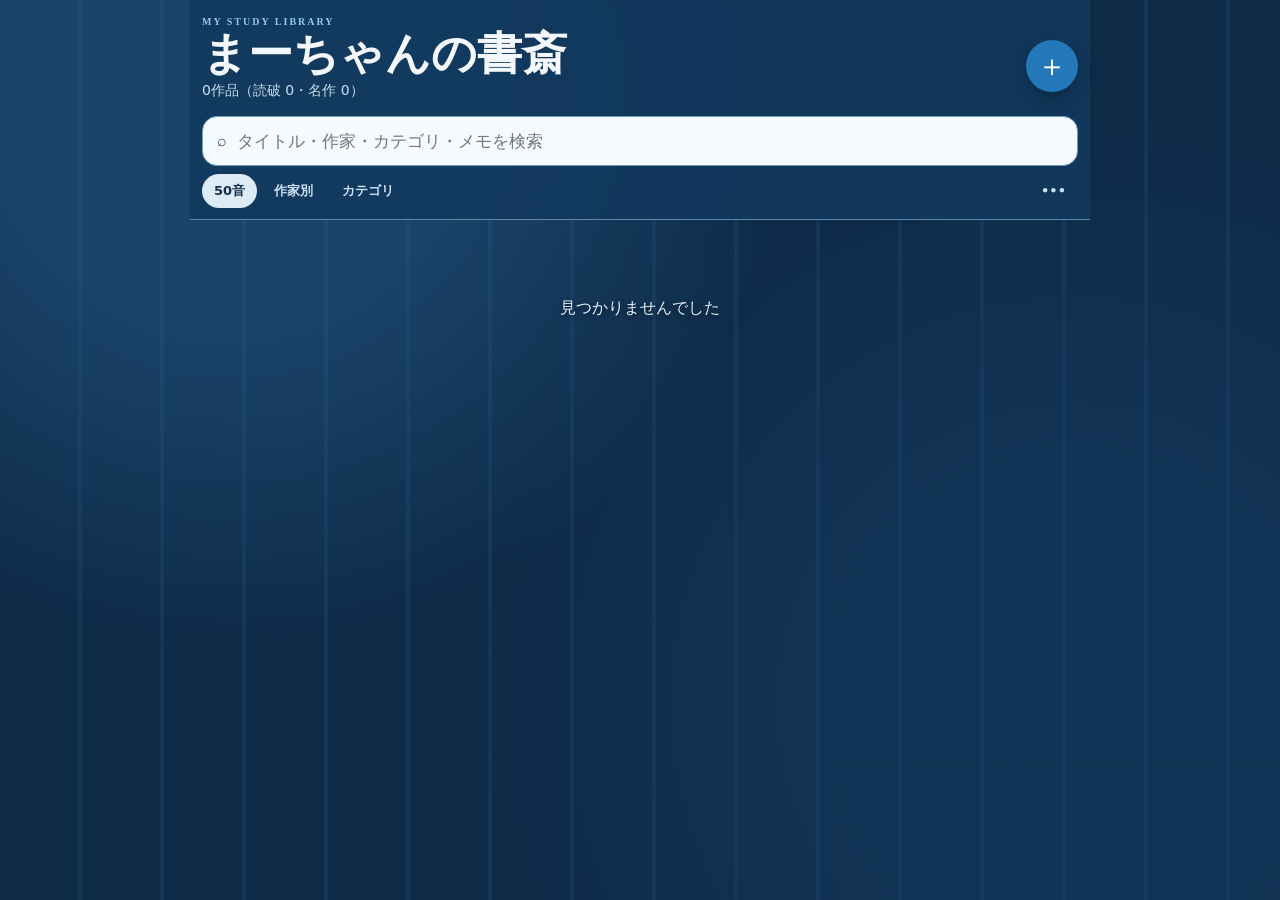
==== commit 04fc3bb6: "起動不能を修正し完全な書斎画面を復元" ====
--- a/novel/index.html
+++ b/novel/index.html
@@ -1,466 +1,673 @@
-<!doctype html>
-<html lang="ja">
-<head>
-<meta charset="utf-8">
-<meta name="viewport" content="width=device-width,initial-scale=1,viewport-fit=cover">
-<meta name="theme-color" content="#173a63">
+<!doctype html>
+<html lang="ja">
+<head>
+<meta charset="utf-8">
+<meta name="viewport" content="width=device-width,initial-scale=1,viewport-fit=cover">
+<meta name="theme-color" content="#173a63">
 <title>まーちゃんの書斎</title>
 <meta name="application-name" content="まーちゃんの書斎">
-<link rel="icon" type="image/png" sizes="256x256" href="[data-uri]…30096 tokens truncated…help" onclick="alert('通常データは端末内へ自動保存されます。バックアップは日付入りのJSONファイルとして保存できます。Excelの作品は現在の一覧へ追加され、同じタイトルと作家の重複は除外されます。')">データ管理の使い方</button>
-</dialog>
-<div id="toast" class="toast" hidden></div>
-
-<script>
-const KEY="novel-study-mobile-v1";
-const CATEGORY_OPTIONS=[
-  "文学","恋愛","ミステリー","SF","ファンタジー","歴史・時代","ホラー",
-  "青春","冒険","エッセイ","ノンフィクション","児童・YA","その他"
-];
-const PUBLISHER_OPTIONS=[
-  "新潮社","文藝春秋","講談社","集英社","小学館","KADOKAWA","幻冬舎",
-  "中央公論新社","早川書房","東京創元社","筑摩書房","岩波書店",
-  "河出書房新社","徳間書店","光文社","双葉社","宝島社","PHP研究所","ポプラ社"
-];
-let items=[];
-let sort="kana",editing=null,cloudSaveTimer,timer;
-let selectionMode=false;
-const selectedIds=new Set();
-
-const $=id=>document.getElementById(id);
-const esc=s=>String(s??"").replace(/[&<>"']/g,c=>({"&":"&amp;","<":"&lt;",">":"&gt;",'"':"&quot;","'":"&#39;"}[c]));
-const newId=()=>globalThis.crypto?.randomUUID?.()||("novel-"+Date.now()+"-"+Math.random().toString(36).slice(2));
-const now=()=>new Date().toISOString();
-const text=v=>String(v??"").trim();
-const bool=v=>{
-  if(typeof v==="boolean")return v;
-  return /^(1|true|yes|y|on|○|〇|済|あり|有|読破|読了)$/i.test(text(v));
-};
-function normalizeItem(x={}){
-  return{
-    id:text(x.id)||newId(),title:text(x.title),titleKana:text(x.titleKana),
-    author:text(x.author),authorKana:text(x.authorKana),memo:text(x.memo),details:text(x.details),
-    categories:Array.isArray(x.categories)?[...new Set(x.categories.map(text).filter(Boolean))]:[],
-    publishers:Array.isArray(x.publishers)?[...new Set(x.publishers.map(text).filter(Boolean))]:[],
-    publisherOther:text(x.publisherOther||x.publisher),
-    partUpper:!!x.partUpper,partMiddle:!!x.partMiddle,partLower:!!x.partLower,
-    masterpiece:!!x.masterpiece,finished:!!(x.finished??x.completed),
-    updatedAt:text(x.updatedAt)||now()
-  };
-}
-function parseStoredItems(raw){
-  if(!raw)return null;
-  try{
-    const parsed=JSON.parse(raw);
-    return Array.isArray(parsed)?parsed:null;
-  }catch{return null}
-}
-function saveToAndroid(){
-  if(!globalThis.AndroidData?.saveItems)return null;
-  try{return AndroidData.saveItems(JSON.stringify(items))!==false}
-  catch{return false}
-}
-function loadStoredItems(){
-  let nativeItems=null,localItems=null;
-  if(globalThis.AndroidData?.loadItems){
-    try{nativeItems=parseStoredItems(AndroidData.loadItems())}catch{}
-  }
-  try{localItems=parseStoredItems(localStorage.getItem(KEY))}catch{}
-  const saved=Array.isArray(nativeItems)?nativeItems:localItems;
-  if(Array.isArray(saved))items=saved.map(normalizeItem);
-
-  // 旧版のWebView保存データがあれば、初回だけAndroid専用領域へ移行する。
-  if(!Array.isArray(nativeItems)&&Array.isArray(localItems))saveToAndroid();
-}
-loadStoredItems();
-function allCategories(){
-  return[...new Set([...CATEGORY_OPTIONS,...items.flatMap(x=>x.categories||[])])];
-}
-function persist(){
-  const nativeResult=saveToAndroid();
-  try{localStorage.setItem(KEY,JSON.stringify(items))}catch{}
-  if(nativeResult===false)toast("端末への保存に失敗しました");
-  if(globalThis.google?.script?.run){
-    clearTimeout(cloudSaveTimer);
-    cloudSaveTimer=setTimeout(()=>google.script.run
-      .withSuccessHandler(()=>toast("保存しました"))
-      .withFailureHandler(()=>toast("保存に失敗しました"))
-      .saveItems(items),120);
-  }
-}
-function loadFromCloud(){
-  if(!globalThis.google?.script?.run)return;
-  google.script.run.withSuccessHandler(saved=>{
-    if(Array.isArray(saved)&&saved.length){
-      items=saved.map(normalizeItem);
-      try{localStorage.setItem(KEY,JSON.stringify(items))}catch{}
-      render();toast("保存データを読み込みました");
-    }else if(items.length){
-      persist();
-    }
-  }).withFailureHandler(()=>toast("保存データを読み込めませんでした")).loadItems();
-}
-function sortKey(x,mode){
-  if(mode==="author")return x.authorKana||x.author||"（作家未登録）";
-  if(mode==="category")return x.categories?.[0]||"未分類";
-  return x.titleKana||x.title;
-}
-function groupKey(x){
-  if(sort==="author")return x.author||"作家未登録";
-  if(sort==="category")return x.categories?.[0]||"未分類";
-  return"";
-}
-function render(){
-  const q=$("search").value.trim().toLowerCase();
-  let shown=items.filter(x=>[
-    x.title,x.titleKana,x.author,x.authorKana,(x.categories||[]).join(" "),
-    (x.publishers||[]).join(" "),x.publisherOther,x.memo,x.details
-  ].join(" ").toLowerCase().includes(q));
-  shown.sort((a,b)=>{
-    const first=sortKey(a,sort).localeCompare(sortKey(b,sort),"ja");
-    return first||sortKey(a,"kana").localeCompare(sortKey(b,"kana"),"ja");
-  });
-  const finished=items.filter(x=>x.finished).length;
-  const masterpieces=items.filter(x=>x.masterpiece).length;
-  $("summary").textContent=`${items.length}作品（読破 ${finished}・名作 ${masterpieces}）`;
-  document.body.classList.toggle("selecting",selectionMode);
-  $("selectionBar").hidden=!selectionMode;
-  $("selectionCount").textContent=`${selectedIds.size}作品を選択`;
-  let previous="";
-  $("list").innerHTML=shown.length?shown.map(x=>{
-    const group=groupKey(x);
-    const heading=group&&group!==previous?`<div class="group">${esc(group)}</div>`:"";
-    previous=group;
-    const sub=[
-      x.author||"作家未登録",
-      x.categories?.length?x.categories.join("・"):"未分類",
-      [...(x.publishers||[]),x.publisherOther].filter(Boolean).join("・")||"出版社未登録",
-      x.memo||x.details||"メモなし"
-    ].join(" ・ ");
-    const selected=selectedIds.has(x.id);
-    return`${heading}<article class="card ${selected?"selected":""}" data-id="${esc(x.id)}">
-      <button class="info edit-item" aria-label="${esc(x.title)}を${selectionMode?"選択":"編集"}">
-        <span class="select-dot" aria-hidden="true">${selected?"✓":""}</span>
-        <span class="mark"></span><span class="text">
-          <span class="name-row"><strong>${esc(x.title)}</strong>
-            ${x.masterpiece?'<em class="badge masterpiece">名作</em>':""}
-            ${x.finished?'<em class="badge finished">読破</em>':""}
-          </span>
-          <small>${esc(sub)}</small>
-        </span>
-      </button>
-      <div class="part-checks" aria-label="分冊">
-        ${partCheckbox("partUpper","上",x.partUpper)}
-        ${partCheckbox("partMiddle","中",x.partMiddle)}
-        ${partCheckbox("partLower","下",x.partLower)}
-      </div>
-    </article>`;
-  }).join(""):'<div class="empty">見つかりませんでした</div>';
-  document.querySelectorAll(".edit-item").forEach(button=>bindLongPress(button));
-  document.querySelectorAll(".part-checks input").forEach(input=>{
-    input.onchange=()=>{
-      if(selectionMode)return;
-      const card=input.closest("[data-id]");
-      togglePart(card.dataset.id,input.dataset.part,input.checked);
-    };
-  });
-}
-function bindLongPress(button){
-  const id=button.closest("[data-id]").dataset.id;
-  let pressTimer=0,longPressed=false;
-  const cancel=()=>{if(pressTimer)clearTimeout(pressTimer);pressTimer=0};
-  button.onpointerdown=()=>{
-    if(selectionMode)return;
-    longPressed=false;
-    pressTimer=setTimeout(()=>{
-      longPressed=true;
-      enterSelection(id);
-      navigator.vibrate?.(35);
-    },550);
-  };
-  button.onpointerup=cancel;
-  button.onpointercancel=cancel;
-  button.onpointerleave=cancel;
-  button.oncontextmenu=event=>{
-    event.preventDefault();
-    if(!selectionMode)enterSelection(id);
-  };
-  button.onclick=event=>{
-    if(longPressed){event.preventDefault();longPressed=false;return}
-    if(selectionMode){toggleSelected(id);return}
-    openEdit(id);
-  };
-}
-function enterSelection(id){
-  selectionMode=true;
-  selectedIds.add(id);
-  render();
-}
-function toggleSelected(id){
-  if(selectedIds.has(id))selectedIds.delete(id);else selectedIds.add(id);
-  if(!selectedIds.size)return exitSelection();
-  render();
-}
-function selectAllShown(){
-  document.querySelectorAll("#list [data-id]").forEach(card=>selectedIds.add(card.dataset.id));
-  render();
-}
-function exitSelection(){
-  selectionMode=false;
-  selectedIds.clear();
-  render();
-}
-function deleteSelected(){
-  const count=selectedIds.size;
-  if(!count)return;
-  if(!confirm(`選択した${count}作品を削除しますか？`))return;
-  items=items.filter(x=>!selectedIds.has(x.id));
-  selectionMode=false;
-  selectedIds.clear();
-  persist();
-  render();
-  toast(`${count}作品を削除しました`);
-}
-function partCheckbox(part,label,checked){
-  return`<label><input type="checkbox" data-part="${part}" ${checked?"checked":""}><span>${label}</span></label>`;
-}
-document.querySelectorAll("[data-sort]").forEach(button=>{
-  button.onclick=()=>{
-    sort=button.dataset.sort;
-    document.querySelectorAll("[data-sort]").forEach(x=>x.classList.toggle("active",x===button));
-    render();
-  };
-});
-function togglePart(id,part,checked){
-  items=items.map(x=>x.id===id?{...x,[part]:checked,updatedAt:now()}:x);
-  persist();render();
-}
-function renderCategoryChoices(selected=[]){
-  const chosen=new Set(selected);
-  $("categoryChoices").innerHTML=allCategories().map((category,i)=>
-    `<label class="check-tile"><input type="checkbox" value="${esc(category)}" ${chosen.has(category)?"checked":""}><span>${esc(category)}</span></label>`
-  ).join("");
-}
-function renderPublisherChoices(selected=[]){
-  const chosen=new Set(selected);
-  $("publisherChoices").innerHTML=PUBLISHER_OPTIONS.map(publisher=>
-    `<label class="check-tile"><input type="checkbox" value="${esc(publisher)}" ${chosen.has(publisher)?"checked":""}><span>${esc(publisher)}</span></label>`
-  ).join("");
-}
-function toHiragana(value){
-  return String(value||"").replace(/[\u30a1-\u30f6]/g,ch=>
-    String.fromCharCode(ch.charCodeAt(0)-0x60)
-  );
-}
-function connectImeReading(sourceId,readingId){
-  const source=$(sourceId),reading=$(readingId);
-  let lastKana="";
-  source.addEventListener("compositionupdate",event=>{
-    const candidate=String(event.data||"");
-    if(candidate&&/^[\p{Script=Hiragana}\p{Script=Katakana}ー・\s]+$/u.test(candidate)){
-      lastKana=toHiragana(candidate);
-    }
-  });
-  source.addEventListener("compositionend",()=>{
-    if(!reading.value.trim()&&lastKana)reading.value=lastKana;
-    lastKana="";
-  });
-}
-function openEdit(id){
-  editing=items.find(x=>x.id===id)||null;
-  $("dialogTitle").textContent=editing?"作品を編集":"作品を追加";
-  $("title").value=editing?.title||"";
-  $("titleKana").value=editing?.titleKana||"";
-  $("author").value=editing?.author||"";
-  $("authorKana").value=editing?.authorKana||"";
-  $("partUpper").checked=!!editing?.partUpper;
-  $("partMiddle").checked=!!editing?.partMiddle;
-  $("partLower").checked=!!editing?.partLower;
-  $("masterpiece").checked=!!editing?.masterpiece;
-  $("finished").checked=!!editing?.finished;
-  $("memo").value=editing?.memo||"";
-  $("details").value=editing?.details||"";
-  $("publisherOther").value=editing?.publisherOther||"";
-  renderCategoryChoices(editing?.categories||[]);
-  renderPublisherChoices(editing?.publishers||[]);
-  $("deleteBtn").hidden=!editing;
-  editDialog.showModal();
-  setTimeout(()=>$("title").focus(),0);
-}
-function save(){
-  const title=text($("title").value);
-  if(!title)return toast("タイトルを入力してください");
-  const value=normalizeItem({
-    ...(editing||{}),id:editing?.id||newId(),title,
-    titleKana:text($("titleKana").value),author:text($("author").value),
-    authorKana:text($("authorKana").value),
-    categories:[...document.querySelectorAll("#categoryChoices input:checked")].map(x=>x.value),
-    publishers:[...document.querySelectorAll("#publisherChoices input:checked")].map(x=>x.value),
-    publisherOther:text($("publisherOther").value),
-    partUpper:$("partUpper").checked,partMiddle:$("partMiddle").checked,partLower:$("partLower").checked,
-    masterpiece:$("masterpiece").checked,finished:$("finished").checked,
-    memo:text($("memo").value),details:text($("details").value),updatedAt:now()
-  });
-  if(editing)items=items.map(x=>x.id===editing.id?value:x);
-  else items.unshift(value);
-  persist();editDialog.close();render();toast("保存しました");
-}
-function removeItem(){
-  if(editing&&confirm(`「${editing.title}」を削除しますか？`)){
-    items=items.filter(x=>x.id!==editing.id);
-    persist();editDialog.close();render();toast("削除しました");
-  }
-}
-function backupData(){
-  return{
-    app:"まーちゃんの書斎",version:1,exportedAt:now(),
-    items:items.map(normalizeItem)
-  };
-}
-function backupCloud(){
-  if(!globalThis.google?.script?.run)return toast("クラウドに接続できません");
-  toast("バックアップを保存中です");
-  google.script.run.withSuccessHandler(r=>toast(`${r.name} を保存しました`))
-    .withFailureHandler(()=>toast("バックアップに失敗しました"))
-    .backupToStore(backupData());
-}
-function restoreLatestCloud(){
-  if(!globalThis.google?.script?.run)return toast("クラウドに接続できません");
-  google.script.run.withSuccessHandler(r=>{
-    if(!r||!Array.isArray(r.items))return toast("バックアップがありません");
-    if(confirm(`${r.name}（${r.items.length}作品）から復元しますか？`)){
-      items=r.items.map(normalizeItem);persist();render();dataDialog.close();toast("バックアップを復元しました");
-    }
-  }).withFailureHandler(()=>toast("バックアップを読み込めません")).loadLatestBackup();
-}
-async function backup(){
-  const data=backupData(),date=new Date().toLocaleDateString("sv-SE");
-  const name=`書斎_${date}_バックアップ.json`;
-  const blob=new Blob([JSON.stringify(data,null,2)],{type:"application/json"});
-  if(globalThis.AndroidBackup?.saveBackup){
-    AndroidBackup.saveBackup(JSON.stringify(data,null,2),name);
-    toast("バックアップの保存先を選んでください");
-    return;
-  }
-  const file=new File([blob],name,{type:"application/json"});
-  const shareData={files:[file],title:"まーちゃんの書斎 バックアップ"};
-  const android=/Android/i.test(navigator.userAgent);
-  if(navigator.canShare&&navigator.canShare(shareData)){
-    try{await navigator.share(shareData);toast("共有・保存しました");return}
-    catch(e){if(e.name==="AbortError")return;if(android){toast("バックアップを保存できませんでした");return}}
-  }
-  if(android){toast("バックアップを保存できませんでした");return}
-  try{
-    const a=document.createElement("a"),url=URL.createObjectURL(blob);
-    a.href=url;a.download=name;document.body.appendChild(a);a.click();a.remove();
-    setTimeout(()=>URL.revokeObjectURL(url),1000);toast("ダウンロードしました");
-  }catch{toast("クラウドバックアップをご利用ください")}
-}
-async function restore(event){
-  try{
-    const file=event.target.files?.[0];
-    if(!file)throw 0;
-    const parsed=JSON.parse(await file.text());
-    if(parsed.app&&parsed.app!=="まーちゃんの書斎"){
-      event.target.value="";
-      return toast("これは小説版のバックアップではありません");
-    }
-    if(!Array.isArray(parsed.items))throw 0;
-    const restored=parsed.items.filter(x=>x&&x.title).map(normalizeItem);
-    if(confirm(`${restored.length}作品のバックアップで現在のデータを置き換えますか？`)){
-      items=restored;persist();render();dataDialog.close();toast("バックアップを復元しました");
-    }
-  }catch{toast("このファイルは読み込めません")}
-  event.target.value="";
-}
-const HEADERS={
-  title:["タイトル","作品名","書名","title"],
-  author:["作家","著者","作者","author"],
-  titleKana:["タイトルよみ","タイトル読み","よみ","ふりがな","titlekana"],
-  authorKana:["作家よみ","作家読み","著者よみ","著者読み","authorkana"],
-  categories:["カテゴリ","カテゴリー","ジャンル","category"],
-  partUpper:["上巻","上"],partMiddle:["中巻","中"],partLower:["下巻","下"],
-  masterpiece:["名作"],finished:["読破","読了"],
-  memo:["メモ","memo"],details:["詳細","備考","details"],
-  publishers:["出版社","発行元","publisher","publishers"],
-  publisherOther:["出版社自由記載","その他出版社","publisherother"]
-};
-function headerMap(row){
-  const result={};
-  row.forEach((value,index)=>{
-    const key=text(value).replace(/[\s　_-]/g,"").toLowerCase();
-    for(const [field,aliases] of Object.entries(HEADERS)){
-      if(aliases.some(alias=>alias.replace(/[\s　_-]/g,"").toLowerCase()===key))result[field]=index;
-    }
-  });
-  return result;
-}
-function cell(row,map,field,fallback=""){
-  const index=map[field];
-  return index===undefined?fallback:row[index];
-}
-function parseCategories(value){
-  return[...new Set(text(value).split(/[、,，／/|]+/).map(text).filter(Boolean))];
-}
-async function importExcel(event){
-  try{
-    const file=event.target.files?.[0];
-    if(!file)throw 0;
-    let rows=[];
-    if(/\.csv$/i.test(file.name)){
-      if(globalThis.XLSX){
-        const book=XLSX.read(await file.arrayBuffer(),{type:"array"});
-        rows=XLSX.utils.sheet_to_json(book.Sheets[book.SheetNames[0]],{header:1,defval:""});
-      }else{
-        rows=(await file.text()).split(/\r?\n/).map(line=>line.split(","));
-      }
-    }else{
-      if(!globalThis.XLSX)throw new Error("Excel読込ライブラリを読み込めません");
-      const book=XLSX.read(await file.arrayBuffer(),{type:"array"});
-      rows=XLSX.utils.sheet_to_json(book.Sheets[book.SheetNames[0]],{header:1,defval:""});
-    }
-    rows=rows.filter(row=>Array.isArray(row)&&row.some(value=>text(value)));
-    if(!rows.length)throw 0;
-    let map=headerMap(rows[0]);
-    const hasHeader=map.title!==undefined;
-    if(!hasHeader)map={title:0,author:1};
-    const imported=(hasHeader?rows.slice(1):rows).map(row=>normalizeItem({
-      id:newId(),title:text(cell(row,map,"title")),author:text(cell(row,map,"author")),
-      titleKana:text(cell(row,map,"titleKana")),authorKana:text(cell(row,map,"authorKana")),
-      categories:parseCategories(cell(row,map,"categories")),
-      publishers:parseCategories(cell(row,map,"publishers")),
-      publisherOther:text(cell(row,map,"publisherOther")),
-      partUpper:bool(cell(row,map,"partUpper")),partMiddle:bool(cell(row,map,"partMiddle")),
-      partLower:bool(cell(row,map,"partLower")),masterpiece:bool(cell(row,map,"masterpiece")),
-      finished:bool(cell(row,map,"finished")),memo:text(cell(row,map,"memo")),
-      details:text(cell(row,map,"details")),updatedAt:now()
-    })).filter(x=>x.title);
-    const existing=new Set(items.map(x=>(x.title+"\u0000"+x.author).toLocaleLowerCase("ja")));
-    const unique=imported.filter(x=>{
-      const key=(x.title+"\u0000"+x.author).toLocaleLowerCase("ja");
-      if(existing.has(key))return false;
-      existing.add(key);return true;
-    });
-    if(!unique.length)return toast("追加できる新しい作品がありません");
-    const skipped=imported.length-unique.length;
-    const message=`${unique.length}作品を追加しますか？${skipped?`（重複 ${skipped}件を除外）`:""}`;
-    if(confirm(message)){
-      items=[...unique,...items];persist();render();dataDialog.close();
-      toast(`${unique.length}作品を追加しました`);
-    }
-  }catch(error){
-    toast(error?.message||"Excelファイルを読み込めません");
-  }
-  event.target.value="";
-}
-function toast(message){
-  clearTimeout(timer);$("toast").textContent=message;$("toast").hidden=false;
-  timer=setTimeout(()=>$("toast").hidden=true,2000);
-}
-connectImeReading("title","titleKana");
-connectImeReading("author","authorKana");
-render();
-loadFromCloud();
-</script>
-</body>
-</html>
+<meta name="gonbee-icon-marker" content="1">
+<script src="xlsx.full.min.js"></script>
+<style>
+:root{
+  --ink:#17324d;--muted:#61788f;--paper:#e9f2fa;--card:#f8fbff;
+  --accent:#2477b8;--accent-dark:#155486;--line:#b7cde0;
+  --navy:#102f50;--gold:#b8862b;--green:#347768
+}
+*{box-sizing:border-box}
+html,body{margin:0;min-height:100%;color:var(--ink);font-family:"Hiragino Sans","Yu Gothic",system-ui,sans-serif}
+body{
+  background-color:#0d2b49;
+  background-image:
+    radial-gradient(circle at 18% 10%,#2d689a66 0 18%,transparent 42%),
+    radial-gradient(circle at 84% 78%,#163f6766 0 20%,transparent 46%),
+    repeating-linear-gradient(90deg,#0e2b48 0 78px,#123657 78px 82px);
+  background-attachment:fixed
+}
+button,input,textarea{font:inherit}
+button{cursor:pointer}
+main{width:100%;max-width:900px;min-height:100dvh;margin:auto;padding-bottom:32px}
+header{
+  position:sticky;z-index:3;top:0;padding:calc(16px + env(safe-area-inset-top)) 12px 11px;
+  color:#f4f8fc;background:#12395ee9;backdrop-filter:blur(16px);
+  border-bottom:1px solid #5f86a8
+}
+.eyebrow{color:#8fc9f0;font:700 10px Georgia;letter-spacing:.2em}
+.title{display:flex;align-items:center;justify-content:space-between;gap:8px;margin:3px 0 13px}
+.title>div{min-width:0}
+h1{margin:0;font:700 clamp(31px,7.5vw,45px)/1.08 Georgia,"Yu Mincho",serif;white-space:nowrap}
+.title p{margin:3px 0;color:#c7dced;font-size:14px}
+.add{
+  flex:none;width:52px;height:52px;border:0;border-radius:50%;color:#fff;background:var(--accent);
+  font-size:30px;box-shadow:0 8px 20px #071b2c77
+}
+.search{
+  display:flex;align-items:center;gap:8px;height:50px;padding:0 14px;border:1px solid #769bb9;
+  border-radius:15px;color:#244866;background:#f5faff
+}
+.search input{min-width:0;flex:1;border:0;outline:0;color:var(--ink);background:transparent;font-size:17px}
+.toolbar{display:flex;align-items:center;justify-content:space-between;gap:8px;margin-top:8px}
+.sort{display:flex;gap:5px;overflow-x:auto;scrollbar-width:none}
+.sort::-webkit-scrollbar{display:none}
+.sort button,.data{
+  flex:none;padding:8px 12px;border:0;border-radius:99px;color:#cbe0f0;background:transparent;
+  font-size:13px;font-weight:800
+}
+.sort .active{color:#14304a;background:#dcebf6}
+#list{padding:6px 4px}
+.group{
+  margin:15px 8px 3px;color:#d8e9f6;font:700 14px "Yu Mincho",serif;
+  letter-spacing:.06em;text-shadow:0 2px 4px #071a2c
+}
+.card{
+  display:flex;align-items:center;gap:10px;min-height:84px;margin:6px 0;padding:9px 10px;
+  border:1px solid var(--line);border-radius:18px;background:#f7fbfff4;
+  box-shadow:0 9px 28px #061b2d66
+}
+.info{min-width:0;flex:1;display:flex;gap:10px;padding:5px 0;border:0;text-align:left;background:transparent}
+.mark{width:5px;flex:none;border-radius:4px;background:var(--accent)}
+.text{min-width:0;display:flex;flex-direction:column;justify-content:center}
+.name-row{min-width:0;display:flex;align-items:center;flex-wrap:wrap;gap:6px}
+.text strong,.text small{overflow:hidden;text-overflow:ellipsis}
+.text strong{min-width:0;font-family:"Yu Mincho",Georgia,serif;font-size:19px;white-space:nowrap}
+.text small{margin-top:5px;color:var(--muted);font-size:13px;white-space:nowrap}
+.badge{flex:none;padding:3px 7px;border-radius:99px;color:#fff;font-style:normal;font-size:10px;font-weight:900}
+.finished{background:var(--green)}
+.masterpiece{color:#fff8dc;background:var(--gold)}
+.part-checks{
+  flex:none;display:flex;gap:3px;padding:5px;border:1px solid #a8c2d8;border-radius:12px;
+  background:#e4f0f8
+}
+.part-checks label{
+  display:grid;place-items:center;width:34px;height:39px;border-radius:8px;color:#4c6b83;
+  background:#f7fbff;font-size:12px;font-weight:900
+}
+.part-checks label:has(input:checked){color:#fff;background:var(--accent-dark)}
+.part-checks input{position:absolute;opacity:0;pointer-events:none}
+.selection-bar{
+  position:sticky;top:0;z-index:20;display:flex;align-items:center;gap:7px;
+  margin:7px 4px;padding:9px 10px;border:1px solid #9bbbd3;border-radius:15px;
+  color:#173a63;background:#e9f4fbf5;box-shadow:0 8px 24px #061b2d55
+}
+.selection-bar[hidden]{display:none}
+.selection-bar strong{margin-right:auto;font-size:14px}
+.selection-bar button{padding:8px 10px;border:0;border-radius:10px;color:#244b68;background:#d1e5f3;font-weight:800}
+.selection-bar .delete-selected{color:#fff;background:#8b4b4b}
+.card.selected{border-color:#2d79ad;background:#dceefa;box-shadow:0 0 0 3px #76add155,0 9px 28px #061b2d66}
+.select-dot{display:none;place-items:center;width:27px;height:27px;flex:none;border:2px solid #6f98b5;border-radius:50%;color:#fff;background:#fff;font-size:17px;font-weight:900}
+.selecting .select-dot{display:grid}
+.card.selected .select-dot{border-color:#236f9f;background:#236f9f}
+.selecting .part-checks{opacity:.42;pointer-events:none}
+.empty{padding:72px 10px;text-align:center;color:#e4f1fa;text-shadow:0 2px 5px #07192a}
+dialog{
+  width:min(calc(100% - 24px),520px);max-height:calc(100dvh - 22px);margin:auto auto 11px;padding:22px;
+  overflow:auto;border:1px solid #8fb1cc;border-radius:25px;color:var(--ink);background:#edf6fc;
+  box-shadow:0 24px 80px #04152588
+}
+dialog::backdrop{background:#07192ab8;backdrop-filter:blur(3px)}
+.dh{display:flex;justify-content:space-between;align-items:start;margin-bottom:17px}
+.dh h2{margin:0;font:700 27px Georgia,"Yu Mincho",serif}
+.dh button{width:40px;height:40px;border:0;border-radius:50%;color:#244b6b;background:#d7e8f5;font-size:23px}
+.field{display:block;margin:13px 0;color:#4f7089;font-size:13px;font-weight:800}
+.field input,.field textarea{
+  width:100%;margin-top:6px;padding:13px;border:1px solid #a9c4d9;border-radius:13px;
+  color:var(--ink);background:#fbfdff;font-size:16px
+}
+.two-fields{display:grid;grid-template-columns:1fr 1fr;gap:10px}
+.section-label{margin:18px 0 8px;color:#355d7b;font-size:13px;font-weight:900}
+.check-grid{display:grid;grid-template-columns:repeat(3,1fr);gap:7px}
+.check-grid.categories{grid-template-columns:repeat(2,1fr)}
+.check-tile{
+  display:flex;align-items:center;gap:7px;min-height:44px;padding:9px;border:1px solid #a9c4d9;
+  border-radius:12px;background:#e3eff8;font-size:13px;font-weight:800
+}
+.check-tile input{width:19px;height:19px;accent-color:var(--accent)}
+.status-fields{display:grid;grid-template-columns:1fr 1fr;gap:8px;margin-top:9px}
+.status-fields .check-tile{min-height:50px;font-size:15px}
+.primary,.danger,.import,.help{
+  display:block;width:100%;margin-top:10px;padding:14px;border:0;border-radius:14px;
+  text-align:center;font-weight:900
+}
+.primary{color:#fff;background:var(--accent)}
+.danger{color:#a3323b;background:#ffe8ec}
+.import,.help{color:#244c6b;background:#d9e9f5}
+.import input{display:none}
+.note{color:#55748c;font-size:13px;line-height:1.7}
+.toast{
+  position:fixed;z-index:10;left:50%;bottom:24px;transform:translateX(-50%);
+  padding:11px 17px;border-radius:99px;color:#fff;background:#102f50ee;font-size:14px;white-space:nowrap
+}
+@media(max-width:480px){
+  header{padding:calc(9px + env(safe-area-inset-top)) 8px 7px}
+  .eyebrow{display:none}.title{margin:0 0 7px}h1{font-size:31px}.title p{font-size:13px}
+  .add{width:48px;height:48px}.search{height:46px}.toolbar{margin-top:4px}
+  .sort button,.data{padding:7px 10px;font-size:12px}#list{padding:3px 4px}
+  .card{gap:7px;min-height:67px;margin:4px 0;padding:6px 7px}
+  .text strong{font-size:17px}.text small{font-size:12px}
+  .part-checks{gap:2px;padding:3px}.part-checks label{width:29px;height:36px;font-size:11px}
+  dialog{width:calc(100% - 16px);padding:19px}.dh h2{font-size:28px}
+  .field{font-size:14px}.field input,.field textarea{padding:13px;font-size:17px}
+  .two-fields{grid-template-columns:1fr}.check-grid.categories{grid-template-columns:1fr 1fr}
+}
+@media(max-width:360px){
+  .part-checks label{width:26px}.text strong{font-size:16px}.badge{padding:2px 5px}
+}
+</style>
+</head>
+<body><main>
+<header>
+  <div class="eyebrow">MY STUDY LIBRARY</div>
+  <div class="title"><div><h1>まーちゃんの書斎</h1><p id="summary"></p></div><button class="add" onclick="openEdit()" aria-label="作品を追加">＋</button></div>
+  <label class="search">⌕ <input id="search" placeholder="タイトル・作家・カテゴリ・メモを検索" oninput="render()"></label>
+  <div class="toolbar">
+    <div class="sort">
+      <button data-sort="kana" class="active">50音</button>
+      <button data-sort="author">作家別</button>
+      <button data-sort="category">カテゴリ</button>
+    </div>
+    <button class="data" onclick="dataDialog.showModal()" aria-label="データ管理">•••</button>
+  </div>
+</header>
+<div id="selectionBar" class="selection-bar" hidden>
+  <strong id="selectionCount">0作品を選択</strong>
+  <button onclick="selectAllShown()">表示中を全選択</button>
+  <button class="delete-selected" onclick="deleteSelected()">削除</button>
+  <button onclick="exitSelection()">完了</button>
+</div>
+<div id="list"></div>
+</main>
 
+<dialog id="editDialog">
+  <div class="dh"><h2 id="dialogTitle">作品を追加</h2><button onclick="editDialog.close()" aria-label="閉じる">×</button></div>
+  <label class="field">タイトル<input id="title" autocomplete="off"></label>
+  <label class="field">タイトルのよみ（50音順に使用）<input id="titleKana" placeholder="例：こころ" autocomplete="off"></label>
+  <div class="two-fields">
+    <label class="field">作家<input id="author" autocomplete="off"></label>
+    <label class="field">作家のよみ<input id="authorKana" placeholder="例：なつめ そうせき" autocomplete="off"></label>
+  </div>
+  <div class="section-label">分冊</div>
+  <div class="check-grid">
+    <label class="check-tile"><input id="partUpper" type="checkbox"><span>上巻</span></label>
+    <label class="check-tile"><input id="partMiddle" type="checkbox"><span>中巻</span></label>
+    <label class="check-tile"><input id="partLower" type="checkbox"><span>下巻</span></label>
+  </div>
+  <div class="section-label">カテゴリ（複数選択可）</div>
+  <div id="categoryChoices" class="check-grid categories"></div>
+  <div class="status-fields">
+    <label class="check-tile"><input id="masterpiece" type="checkbox"><span>名作</span></label>
+    <label class="check-tile"><input id="finished" type="checkbox"><span>読破</span></label>
+  </div>
+  <label class="field">メモ<textarea id="memo" rows="2"></textarea></label>
+  <div class="section-label">出版社（複数選択可）</div>
+  <div id="publisherChoices" class="check-grid categories"></div>
+  <label class="field">その他の出版社・自由記載<input id="publisherOther" placeholder="一覧にない出版社など"></label>
+  <label class="field">詳細<textarea id="details" rows="3" placeholder="感想・貸出先などを自由に入力"></textarea></label>
+  <button class="primary" onclick="save()">保存</button>
+  <button id="deleteBtn" class="danger" onclick="removeItem()">この作品を削除</button>
+</dialog>
+
+<dialog id="dataDialog">
+  <div class="dh"><h2>データ管理</h2><button onclick="dataDialog.close()" aria-label="閉じる">×</button></div>
+  <p class="note">作品データはこの端末内へ自動保存されます。漫画版とは別の領域です。機種変更や再インストールの前にはバックアップを保存してください。</p>
+  <button class="primary" onclick="backup()">端末へバックアップを保存</button>
+  <label class="import">バックアップを読み込む<input type="file" accept=".json,application/json" onchange="restore(event)"></label>
+  <label class="import">Excelから作品を追加<input type="file" accept=".xlsx,.xls,.csv,application/vnd.openxmlformats-officedocument.spreadsheetml.sheet,application/vnd.ms-excel,text/csv" onchange="importExcel(event)"></label>
+  <p class="note">Excelは1列目だけでも読み込めます。見出しを付ける場合は「タイトル、作家、タイトルよみ、作家よみ、カテゴリ、出版社、上巻、中巻、下巻、名作、読破、メモ、詳細」に対応します。</p>
+  <button class="help" onclick="alert('通常データは端末内へ自動保存されます。バックアップは日付入りのJSONファイルとして保存できます。Excelの作品は現在の一覧へ追加され、同じタイトルと作家の重複は除外されます。')">データ管理の使い方</button>
+</dialog>
+<div id="toast" class="toast" hidden></div>
+
+<script>
+const KEY="novel-study-mobile-v1";
+const CATEGORY_OPTIONS=[
+  "文学","恋愛","ミステリー","SF","ファンタジー","歴史・時代","ホラー",
+  "青春","冒険","エッセイ","ノンフィクション","児童・YA","その他"
+];
+const PUBLISHER_OPTIONS=[
+  "新潮社","文藝春秋","講談社","集英社","小学館","KADOKAWA","幻冬舎",
+  "中央公論新社","早川書房","東京創元社","筑摩書房","岩波書店",
+  "河出書房新社","徳間書店","光文社","双葉社","宝島社","PHP研究所","ポプラ社"
+];
+let items=[];
+let sort="kana",editing=null,cloudSaveTimer,timer;
+let selectionMode=false;
+const selectedIds=new Set();
+
+const $=id=>document.getElementById(id);
+const esc=s=>String(s??"").replace(/[&<>"']/g,c=>({"&":"&amp;","<":"&lt;",">":"&gt;",'"':"&quot;","'":"&#39;"}[c]));
+const newId=()=>globalThis.crypto?.randomUUID?.()||("novel-"+Date.now()+"-"+Math.random().toString(36).slice(2));
+const now=()=>new Date().toISOString();
+const text=v=>String(v??"").trim();
+const bool=v=>{
+  if(typeof v==="boolean")return v;
+  return /^(1|true|yes|y|on|○|〇|済|あり|有|読破|読了)$/i.test(text(v));
+};
+function normalizeItem(x={}){
+  return{
+    id:text(x.id)||newId(),title:text(x.title),titleKana:text(x.titleKana),
+    author:text(x.author),authorKana:text(x.authorKana),memo:text(x.memo),details:text(x.details),
+    categories:Array.isArray(x.categories)?[...new Set(x.categories.map(text).filter(Boolean))]:[],
+    publishers:Array.isArray(x.publishers)?[...new Set(x.publishers.map(text).filter(Boolean))]:[],
+    publisherOther:text(x.publisherOther||x.publisher),
+    partUpper:!!x.partUpper,partMiddle:!!x.partMiddle,partLower:!!x.partLower,
+    masterpiece:!!x.masterpiece,finished:!!(x.finished??x.completed),
+    updatedAt:text(x.updatedAt)||now()
+  };
+}
+function parseStoredItems(raw){
+  if(!raw)return null;
+  try{
+    const parsed=JSON.parse(raw);
+    return Array.isArray(parsed)?parsed:null;
+  }catch{return null}
+}
+function saveToAndroid(){
+  if(!globalThis.AndroidData?.saveItems)return null;
+  try{return AndroidData.saveItems(JSON.stringify(items))!==false}
+  catch{return false}
+}
+function loadStoredItems(){
+  let nativeItems=null,localItems=null;
+  if(globalThis.AndroidData?.loadItems){
+    try{nativeItems=parseStoredItems(AndroidData.loadItems())}catch{}
+  }
+  try{localItems=parseStoredItems(localStorage.getItem(KEY))}catch{}
+  const saved=Array.isArray(nativeItems)?nativeItems:localItems;
+  if(Array.isArray(saved))items=saved.map(normalizeItem);
+
+  // 旧版のWebView保存データがあれば、初回だけAndroid専用領域へ移行する。
+  if(!Array.isArray(nativeItems)&&Array.isArray(localItems))saveToAndroid();
+}
+loadStoredItems();
+function allCategories(){
+  return[...new Set([...CATEGORY_OPTIONS,...items.flatMap(x=>x.categories||[])])];
+}
+function persist(){
+  const nativeResult=saveToAndroid();
+  try{localStorage.setItem(KEY,JSON.stringify(items))}catch{}
+  if(nativeResult===false)toast("端末への保存に失敗しました");
+  if(globalThis.google?.script?.run){
+    clearTimeout(cloudSaveTimer);
+    cloudSaveTimer=setTimeout(()=>google.script.run
+      .withSuccessHandler(()=>toast("保存しました"))
+      .withFailureHandler(()=>toast("保存に失敗しました"))
+      .saveItems(items),120);
+  }
+}
+function loadFromCloud(){
+  if(!globalThis.google?.script?.run)return;
+  google.script.run.withSuccessHandler(saved=>{
+    if(Array.isArray(saved)&&saved.length){
+      items=saved.map(normalizeItem);
+      try{localStorage.setItem(KEY,JSON.stringify(items))}catch{}
+      render();toast("保存データを読み込みました");
+    }else if(items.length){
+      persist();
+    }
+  }).withFailureHandler(()=>toast("保存データを読み込めませんでした")).loadItems();
+}
+function sortKey(x,mode){
+  if(mode==="author")return x.authorKana||x.author||"（作家未登録）";
+  if(mode==="category")return x.categories?.[0]||"未分類";
+  return x.titleKana||x.title;
+}
+function groupKey(x){
+  if(sort==="author")return x.author||"作家未登録";
+  if(sort==="category")return x.categories?.[0]||"未分類";
+  return"";
+}
+function render(){
+  const q=$("search").value.trim().toLowerCase();
+  let shown=items.filter(x=>[
+    x.title,x.titleKana,x.author,x.authorKana,(x.categories||[]).join(" "),
+    (x.publishers||[]).join(" "),x.publisherOther,x.memo,x.details
+  ].join(" ").toLowerCase().includes(q));
+  shown.sort((a,b)=>{
+    const first=sortKey(a,sort).localeCompare(sortKey(b,sort),"ja");
+    return first||sortKey(a,"kana").localeCompare(sortKey(b,"kana"),"ja");
+  });
+  const finished=items.filter(x=>x.finished).length;
+  const masterpieces=items.filter(x=>x.masterpiece).length;
+  $("summary").textContent=`${items.length}作品（読破 ${finished}・名作 ${masterpieces}）`;
+  document.body.classList.toggle("selecting",selectionMode);
+  $("selectionBar").hidden=!selectionMode;
+  $("selectionCount").textContent=`${selectedIds.size}作品を選択`;
+  let previous="";
+  $("list").innerHTML=shown.length?shown.map(x=>{
+    const group=groupKey(x);
+    const heading=group&&group!==previous?`<div class="group">${esc(group)}</div>`:"";
+    previous=group;
+    const sub=[
+      x.author||"作家未登録",
+      x.categories?.length?x.categories.join("・"):"未分類",
+      [...(x.publishers||[]),x.publisherOther].filter(Boolean).join("・")||"出版社未登録",
+      x.memo||x.details||"メモなし"
+    ].join(" ・ ");
+    const selected=selectedIds.has(x.id);
+    return`${heading}<article class="card ${selected?"selected":""}" data-id="${esc(x.id)}">
+      <button class="info edit-item" aria-label="${esc(x.title)}を${selectionMode?"選択":"編集"}">
+        <span class="select-dot" aria-hidden="true">${selected?"✓":""}</span>
+        <span class="mark"></span><span class="text">
+          <span class="name-row"><strong>${esc(x.title)}</strong>
+            ${x.masterpiece?'<em class="badge masterpiece">名作</em>':""}
+            ${x.finished?'<em class="badge finished">読破</em>':""}
+          </span>
+          <small>${esc(sub)}</small>
+        </span>
+      </button>
+      <div class="part-checks" aria-label="分冊">
+        ${partCheckbox("partUpper","上",x.partUpper)}
+        ${partCheckbox("partMiddle","中",x.partMiddle)}
+        ${partCheckbox("partLower","下",x.partLower)}
+      </div>
+    </article>`;
+  }).join(""):'<div class="empty">見つかりませんでした</div>';
+  document.querySelectorAll(".edit-item").forEach(button=>bindLongPress(button));
+  document.querySelectorAll(".part-checks input").forEach(input=>{
+    input.onchange=()=>{
+      if(selectionMode)return;
+      const card=input.closest("[data-id]");
+      togglePart(card.dataset.id,input.dataset.part,input.checked);
+    };
+  });
+}
+function bindLongPress(button){
+  const id=button.closest("[data-id]").dataset.id;
+  let pressTimer=0,longPressed=false;
+  const cancel=()=>{if(pressTimer)clearTimeout(pressTimer);pressTimer=0};
+  button.onpointerdown=()=>{
+    if(selectionMode)return;
+    longPressed=false;
+    pressTimer=setTimeout(()=>{
+      longPressed=true;
+      enterSelection(id);
+      navigator.vibrate?.(35);
+    },550);
+  };
+  button.onpointerup=cancel;
+  button.onpointercancel=cancel;
+  button.onpointerleave=cancel;
+  button.oncontextmenu=event=>{
+    event.preventDefault();
+    if(!selectionMode)enterSelection(id);
+  };
+  button.onclick=event=>{
+    if(longPressed){event.preventDefault();longPressed=false;return}
+    if(selectionMode){toggleSelected(id);return}
+    openEdit(id);
+  };
+}
+function enterSelection(id){
+  selectionMode=true;
+  selectedIds.add(id);
+  render();
+}
+function toggleSelected(id){
+  if(selectedIds.has(id))selectedIds.delete(id);else selectedIds.add(id);
+  if(!selectedIds.size)return exitSelection();
+  render();
+}
+function selectAllShown(){
+  document.querySelectorAll("#list [data-id]").forEach(card=>selectedIds.add(card.dataset.id));
+  render();
+}
+function exitSelection(){
+  selectionMode=false;
+  selectedIds.clear();
+  render();
+}
+function deleteSelected(){
+  const count=selectedIds.size;
+  if(!count)return;
+  if(!confirm(`選択した${count}作品を削除しますか？`))return;
+  items=items.filter(x=>!selectedIds.has(x.id));
+  selectionMode=false;
+  selectedIds.clear();
+  persist();
+  render();
+  toast(`${count}作品を削除しました`);
+}
+function partCheckbox(part,label,checked){
+  return`<label><input type="checkbox" data-part="${part}" ${checked?"checked":""}><span>${label}</span></label>`;
+}
+document.querySelectorAll("[data-sort]").forEach(button=>{
+  button.onclick=()=>{
+    sort=button.dataset.sort;
+    document.querySelectorAll("[data-sort]").forEach(x=>x.classList.toggle("active",x===button));
+    render();
+  };
+});
+function togglePart(id,part,checked){
+  items=items.map(x=>x.id===id?{...x,[part]:checked,updatedAt:now()}:x);
+  persist();render();
+}
+function renderCategoryChoices(selected=[]){
+  const chosen=new Set(selected);
+  $("categoryChoices").innerHTML=allCategories().map((category,i)=>
+    `<label class="check-tile"><input type="checkbox" value="${esc(category)}" ${chosen.has(category)?"checked":""}><span>${esc(category)}</span></label>`
+  ).join("");
+}
+function renderPublisherChoices(selected=[]){
+  const chosen=new Set(selected);
+  $("publisherChoices").innerHTML=PUBLISHER_OPTIONS.map(publisher=>
+    `<label class="check-tile"><input type="checkbox" value="${esc(publisher)}" ${chosen.has(publisher)?"checked":""}><span>${esc(publisher)}</span></label>`
+  ).join("");
+}
+function toHiragana(value){
+  return String(value||"").replace(/[\u30a1-\u30f6]/g,ch=>
+    String.fromCharCode(ch.charCodeAt(0)-0x60)
+  );
+}
+function connectImeReading(sourceId,readingId){
+  const source=$(sourceId),reading=$(readingId);
+  let lastKana="";
+  source.addEventListener("compositionupdate",event=>{
+    const candidate=String(event.data||"");
+    if(candidate&&/^[\p{Script=Hiragana}\p{Script=Katakana}ー・\s]+$/u.test(candidate)){
+      lastKana=toHiragana(candidate);
+    }
+  });
+  source.addEventListener("compositionend",()=>{
+    if(!reading.value.trim()&&lastKana)reading.value=lastKana;
+    lastKana="";
+  });
+}
+function openEdit(id){
+  editing=items.find(x=>x.id===id)||null;
+  $("dialogTitle").textContent=editing?"作品を編集":"作品を追加";
+  $("title").value=editing?.title||"";
+  $("titleKana").value=editing?.titleKana||"";
+  $("author").value=editing?.author||"";
+  $("authorKana").value=editing?.authorKana||"";
+  $("partUpper").checked=!!editing?.partUpper;
+  $("partMiddle").checked=!!editing?.partMiddle;
+  $("partLower").checked=!!editing?.partLower;
+  $("masterpiece").checked=!!editing?.masterpiece;
+  $("finished").checked=!!editing?.finished;
+  $("memo").value=editing?.memo||"";
+  $("details").value=editing?.details||"";
+  $("publisherOther").value=editing?.publisherOther||"";
+  renderCategoryChoices(editing?.categories||[]);
+  renderPublisherChoices(editing?.publishers||[]);
+  $("deleteBtn").hidden=!editing;
+  editDialog.showModal();
+  setTimeout(()=>$("title").focus(),0);
+}
+function save(){
+  const title=text($("title").value);
+  if(!title)return toast("タイトルを入力してください");
+  const value=normalizeItem({
+    ...(editing||{}),id:editing?.id||newId(),title,
+    titleKana:text($("titleKana").value),author:text($("author").value),
+    authorKana:text($("authorKana").value),
+    categories:[...document.querySelectorAll("#categoryChoices input:checked")].map(x=>x.value),
+    publishers:[...document.querySelectorAll("#publisherChoices input:checked")].map(x=>x.value),
+    publisherOther:text($("publisherOther").value),
+    partUpper:$("partUpper").checked,partMiddle:$("partMiddle").checked,partLower:$("partLower").checked,
+    masterpiece:$("masterpiece").checked,finished:$("finished").checked,
+    memo:text($("memo").value),details:text($("details").value),updatedAt:now()
+  });
+  if(editing)items=items.map(x=>x.id===editing.id?value:x);
+  else items.unshift(value);
+  persist();editDialog.close();render();toast("保存しました");
+}
+function removeItem(){
+  if(editing&&confirm(`「${editing.title}」を削除しますか？`)){
+    items=items.filter(x=>x.id!==editing.id);
+    persist();editDialog.close();render();toast("削除しました");
+  }
+}
+function backupData(){
+  return{
+    app:"まーちゃんの書斎",version:1,exportedAt:now(),
+    items:items.map(normalizeItem)
+  };
+}
+function backupCloud(){
+  if(!globalThis.google?.script?.run)return toast("クラウドに接続できません");
+  toast("バックアップを保存中です");
+  google.script.run.withSuccessHandler(r=>toast(`${r.name} を保存しました`))
+    .withFailureHandler(()=>toast("バックアップに失敗しました"))
+    .backupToStore(backupData());
+}
+function restoreLatestCloud(){
+  if(!globalThis.google?.script?.run)return toast("クラウドに接続できません");
+  google.script.run.withSuccessHandler(r=>{
+    if(!r||!Array.isArray(r.items))return toast("バックアップがありません");
+    if(confirm(`${r.name}（${r.items.length}作品）から復元しますか？`)){
+      items=r.items.map(normalizeItem);persist();render();dataDialog.close();toast("バックアップを復元しました");
+    }
+  }).withFailureHandler(()=>toast("バックアップを読み込めません")).loadLatestBackup();
+}
+async function backup(){
+  const data=backupData(),date=new Date().toLocaleDateString("sv-SE");
+  const name=`書斎_${date}_バックアップ.json`;
+  const blob=new Blob([JSON.stringify(data,null,2)],{type:"application/json"});
+  if(globalThis.AndroidBackup?.saveBackup){
+    AndroidBackup.saveBackup(JSON.stringify(data,null,2),name);
+    toast("バックアップの保存先を選んでください");
+    return;
+  }
+  const file=new File([blob],name,{type:"application/json"});
+  const shareData={files:[file],title:"まーちゃんの書斎 バックアップ"};
+  const android=/Android/i.test(navigator.userAgent);
+  if(navigator.canShare&&navigator.canShare(shareData)){
+    try{await navigator.share(shareData);toast("共有・保存しました");return}
+    catch(e){if(e.name==="AbortError")return;if(android){toast("バックアップを保存できませんでした");return}}
+  }
+  if(android){toast("バックアップを保存できませんでした");return}
+  try{
+    const a=document.createElement("a"),url=URL.createObjectURL(blob);
+    a.href=url;a.download=name;document.body.appendChild(a);a.click();a.remove();
+    setTimeout(()=>URL.revokeObjectURL(url),1000);toast("ダウンロードしました");
+  }catch{toast("クラウドバックアップをご利用ください")}
+}
+async function restore(event){
+  try{
+    const file=event.target.files?.[0];
+    if(!file)throw 0;
+    const parsed=JSON.parse(await file.text());
+    if(parsed.app&&parsed.app!=="まーちゃんの書斎"){
+      event.target.value="";
+      return toast("これは小説版のバックアップではありません");
+    }
+    if(!Array.isArray(parsed.items))throw 0;
+    const restored=parsed.items.filter(x=>x&&x.title).map(normalizeItem);
+    if(confirm(`${restored.length}作品のバックアップで現在のデータを置き換えますか？`)){
+      items=restored;persist();render();dataDialog.close();toast("バックアップを復元しました");
+    }
+  }catch{toast("このファイルは読み込めません")}
+  event.target.value="";
+}
+const HEADERS={
+  title:["タイトル","作品名","書名","title"],
+  author:["作家","著者","作者","author"],
+  titleKana:["タイトルよみ","タイトル読み","よみ","ふりがな","titlekana"],
+  authorKana:["作家よみ","作家読み","著者よみ","著者読み","authorkana"],
+  categories:["カテゴリ","カテゴリー","ジャンル","category"],
+  partUpper:["上巻","上"],partMiddle:["中巻","中"],partLower:["下巻","下"],
+  masterpiece:["名作"],finished:["読破","読了"],
+  memo:["メモ","memo"],details:["詳細","備考","details"],
+  publishers:["出版社","発行元","publisher","publishers"],
+  publisherOther:["出版社自由記載","その他出版社","publisherother"]
+};
+function headerMap(row){
+  const result={};
+  row.forEach((value,index)=>{
+    const key=text(value).replace(/[\s　_-]/g,"").toLowerCase();
+    for(const [field,aliases] of Object.entries(HEADERS)){
+      if(aliases.some(alias=>alias.replace(/[\s　_-]/g,"").toLowerCase()===key))result[field]=index;
+    }
+  });
+  return result;
+}
+function cell(row,map,field,fallback=""){
+  const index=map[field];
+  return index===undefined?fallback:row[index];
+}
+function parseCategories(value){
+  return[...new Set(text(value).split(/[、,，／/|]+/).map(text).filter(Boolean))];
+}
+async function importExcel(event){
+  try{
+    const file=event.target.files?.[0];
+    if(!file)throw 0;
+    let rows=[];
+    if(/\.csv$/i.test(file.name)){
+      if(globalThis.XLSX){
+        const book=XLSX.read(await file.arrayBuffer(),{type:"array"});
+        rows=XLSX.utils.sheet_to_json(book.Sheets[book.SheetNames[0]],{header:1,defval:""});
+      }else{
+        rows=(await file.text()).split(/\r?\n/).map(line=>line.split(","));
+      }
+    }else{
+      if(!globalThis.XLSX)throw new Error("Excel読込ライブラリを読み込めません");
+      const book=XLSX.read(await file.arrayBuffer(),{type:"array"});
+      rows=XLSX.utils.sheet_to_json(book.Sheets[book.SheetNames[0]],{header:1,defval:""});
+    }
+    rows=rows.filter(row=>Array.isArray(row)&&row.some(value=>text(value)));
+    if(!rows.length)throw 0;
+    let map=headerMap(rows[0]);
+    const hasHeader=map.title!==undefined;
+    if(!hasHeader)map={title:0,author:1};
+    const imported=(hasHeader?rows.slice(1):rows).map(row=>normalizeItem({
+      id:newId(),title:text(cell(row,map,"title")),author:text(cell(row,map,"author")),
+      titleKana:text(cell(row,map,"titleKana")),authorKana:text(cell(row,map,"authorKana")),
+      categories:parseCategories(cell(row,map,"categories")),
+      publishers:parseCategories(cell(row,map,"publishers")),
+      publisherOther:text(cell(row,map,"publisherOther")),
+      partUpper:bool(cell(row,map,"partUpper")),partMiddle:bool(cell(row,map,"partMiddle")),
+      partLower:bool(cell(row,map,"partLower")),masterpiece:bool(cell(row,map,"masterpiece")),
+      finished:bool(cell(row,map,"finished")),memo:text(cell(row,map,"memo")),
+      details:text(cell(row,map,"details")),updatedAt:now()
+    })).filter(x=>x.title);
+    const existing=new Set(items.map(x=>(x.title+"\u0000"+x.author).toLocaleLowerCase("ja")));
+    const unique=imported.filter(x=>{
+      const key=(x.title+"\u0000"+x.author).toLocaleLowerCase("ja");
+      if(existing.has(key))return false;
+      existing.add(key);return true;
+    });
+    if(!unique.length)return toast("追加できる新しい作品がありません");
+    const skipped=imported.length-unique.length;
+    const message=`${unique.length}作品を追加しますか？${skipped?`（重複 ${skipped}件を除外）`:""}`;
+    if(confirm(message)){
+      items=[...unique,...items];persist();render();dataDialog.close();
+      toast(`${unique.length}作品を追加しました`);
+    }
+  }catch(error){
+    toast(error?.message||"Excelファイルを読み込めません");
+  }
+  event.target.value="";
+}
+function toast(message){
+  clearTimeout(timer);$("toast").textContent=message;$("toast").hidden=false;
+  timer=setTimeout(()=>$("toast").hidden=true,2000);
+}
+connectImeReading("title","titleKana");
+connectImeReading("author","authorKana");
+render();
+loadFromCloud();
+</script>
+</body>
+</html>
+
